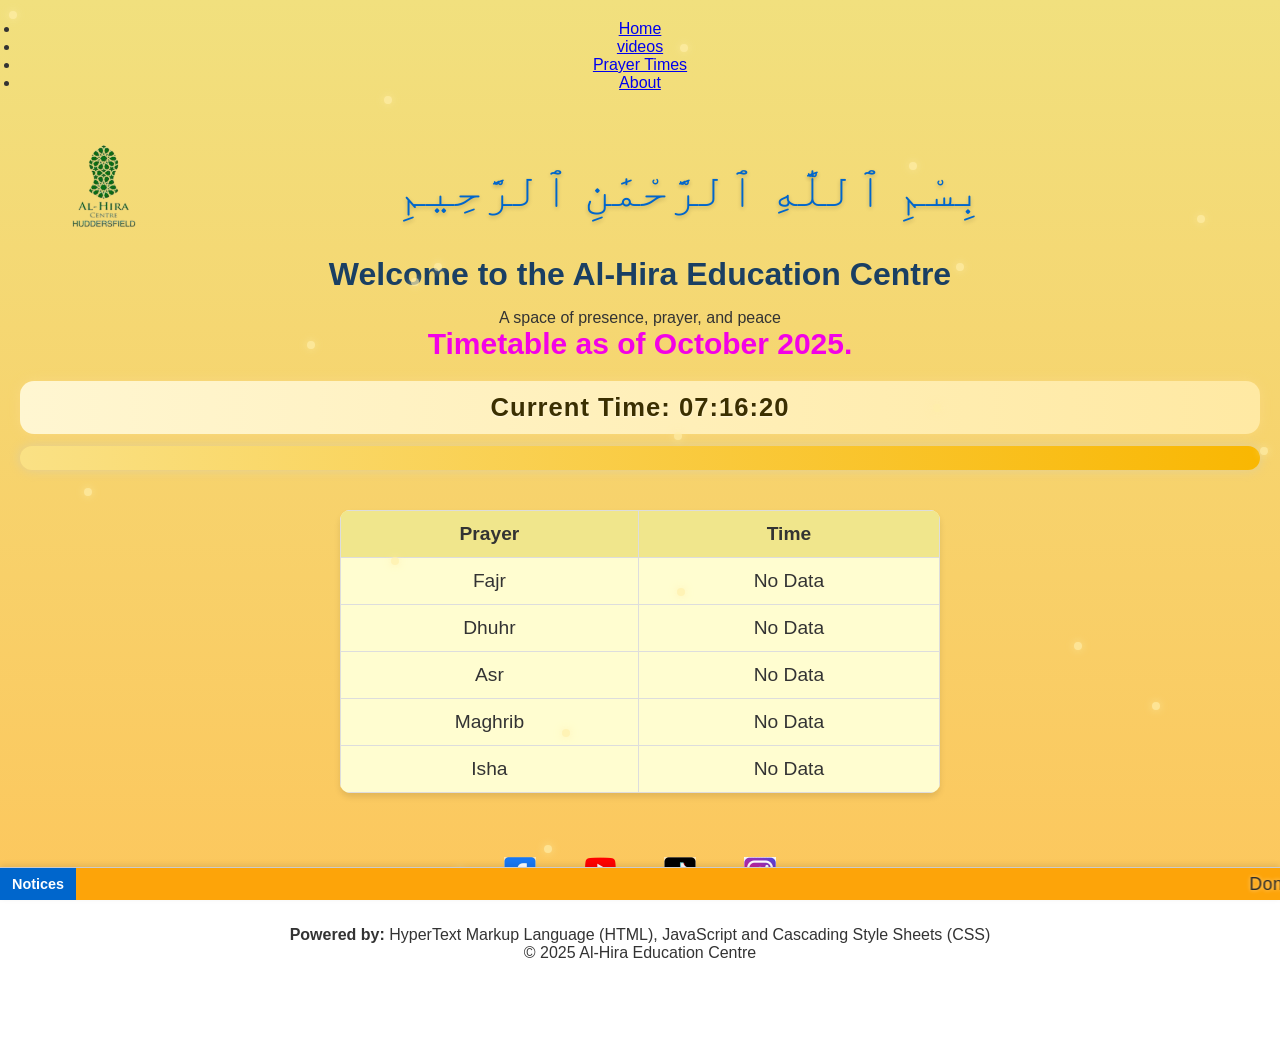
==== index.html @ b742f33f "Add files via upload" ====
<!DOCTYPE html>
<html lang="en">
<head>
  <meta charset="UTF-8" />
  <meta name="viewport" content="width=device-width, initial-scale=1.0" />
  <title>Welcome | Al-Hira Education Centre</title>
  <link rel="stylesheet" href="styles.css" />
</head>



<body>


<nav class="top-nav">
  <ul>
    <li><a href="index.html">Home</a></li>
    <li><a href="index2.html">videos</a></li>
    <li><a href="schedule.html">Prayer Times</a></li>
    <li><a href="about.html">About</a></li>
  </ul>
</nav>  <header>


<div class="header-row">
  <img src="al_hira_centre_logo.png" alt="Al-Hira Centre Huddersfield Logo" class="logo">
  <div class="bismillah">بِسْمِ ٱللَّٰهِ ٱلرَّحْمَٰنِ ٱلرَّحِيمِ</div>
</div>

    <h1>Welcome to the Al-Hira Education Centre</h1>
    <p>A space of presence, prayer, and peace</p>
  </header>





  <p class="special">Timetable as of October 2025.</p>
 <!-- HTML Element to Display Time -->
<div id="current-time"></div>
<div id="next-prayer"></div>






<div style="margin-top: 40px;"></div>


  <table>
    <tr>
      <th>Prayer</th>
      <th>Time</th>
    </tr>
    <tr>
      <td>Fajr</td>
      <td>No Data</td>
    </tr>
    <tr>
      <td>Dhuhr</td>
      <td>No Data</td>
    </tr>
    <tr>
      <td>Asr</td>
      <td>No Data</td>
    </tr>
    <tr>
      <td>Maghrib</td>
      <td>No Data</td>
    </tr>
    <tr>
      <td>Isha</td>
      <td>No Data</td>
    </tr>
  </table>



<div class="social-links">
  <a href="https://www.facebook.com/SuffahFoundation/" target="_blank" aria-label="Facebook">
    <img src="facebook.png" alt="Facebook">
  </a>
  </a>
  <a href="https://www.youtube.com/@SuffahFoundation" target="_blank" aria-label="YouTube">
    <img src="youtube.png" alt="YouTube">
  </a>
  <a href="https://www.tiktok.com/@suffahfoundation" target="_blank" aria-label="TikTok">
    <img src="tiktok.png" alt="tiktok">
  </a>
  </a>
  <a href="https://www.instagram.com/suffah_foundation/" target="_blank" aria-label="instagram">
    <img src="insta.png" alt="instagram">
  </a>
</div>

  

<p><strong>Powered by:</strong> HyperText Markup Language (HTML), JavaScript and Cascading Style Sheets (CSS) </p>




<div id="lanternTrail"></div>


<button id="backToTop" title="Back to Top">↑</button>


  <footer>
    <p>&copy; 2025 Al-Hira Education Centre </p>
  </footer>



<div class="tv-bar">
  <div class="badge">Notices</div>
  <marquee direction="left" scrollamount="3" behavior="scroll">
     Donate Now:   Al Hira Educational Centre &nbsp;&nbsp;&nbsp;&nbsp;&nbsp;&nbsp;&nbsp;&nbsp;  Sort Code: 30-64-10&nbsp;&nbsp;&nbsp;&nbsp;&nbsp;&nbsp;&nbsp;&nbsp;Account: 34642160 &nbsp;&nbsp;&nbsp;&nbsp; (May Allah Reward You For Donation Ameen) &nbsp;&nbsp;&nbsp;&nbsp;  🌙 Announcements:   🕊️ “Prayer times updated for October 2025.”  &nbsp;&nbsp;Jumma Time 14:00&nbsp;&nbsp;(Back To Basics Weekly Islamic Study Class) Every Thursday at 19:00. 🕋   
  </marquee>
</div>






  <script src="script.js"></script>

</body>
</html>
---- styles.css ----
/* Base & Body */
* {
  box-sizing: border-box;
  margin: 0;
  padding: 0;
}

.header-row {
  display: flex;
  align-items: center;
  justify-content: space-between;
  padding: 1em 2em;
}

.logo {
  max-width: 100px;
  height: auto;
  flex-shrink: 0;
}

.bismillah {
  flex-grow: 1;
  text-align: center;
  font-size: 2.5rem;
  color: #006600;
  margin: 0;
  font-family: 'Scheherazade New', serif; /* optional Arabic font */
}
@font-face {
  font-family: 'AraQuran';
  src: url('../fonts/AraQuranIslamic4D-K7n4W.ttf') format('truetype');
}

.bismillah {
  font-family: 'AraQuran', serif;
  font-size: 3rem;
  text-align: center;
  margin-top: 30px;
  color: #450bb0;
  animation: fadeIn 2s ease-out;
}


.bismillah {
  text-shadow: 0 2px 4px rgba(0,0,0,0.2);
}

.bismillah {
  font-family: 'AraQuran', serif;
  font-size: 3rem;
  text-align: center;
  margin-top: 30px;
  color: #0066cc;
  opacity: 0;
  animation: fadeIn 2.5s ease-out forwards;
}

@keyframes fadeIn {
  from { opacity: 0; transform: translateY(-20px); }
  to   { opacity: 1; transform: translateY(0); }
}




body {
  font-family: Arial, sans-serif;
  text-align: center;
  background-color: #f4e4c4;
  color: #333;
  padding: 20px;
}

/* Headings & Text */
h1 {
  color: #1a3f63;
  margin-bottom: 0.5em;
}
.special {
  font-size: 30px;
  color: rgb(243, 1, 231);
  font-weight: bold;
}


.cool {
  font-size: 20px;
  color: rgb(0, 15, 230);
  font-weight: bold;
  margin-top: 20px;   /* adds space above */
}


.livestream-wrapper {
  max-width: 900px;
  margin: 40px auto;
  padding: 20px;
  background-color: #fffdd0;
  border-radius: 12px;
  box-shadow: 0 0 20px rgba(0,0,0,0.2);
  text-align: center;
}

.livestream-wrapper h2 {
  font-size: 2rem;
  color: #006600;
  margin-bottom: 10px;
  font-family: 'Segoe UI', sans-serif;
}

#liveStatus {
  font-size: 1.2rem;
  color: #444;
  margin-bottom: 20px;
  font-style: italic;
}



/* Hidden by default *//* Modal container */
#timetableModal {
  display: none;
  position: fixed;
  top: 0;
  left: 0;
  width: 100vw;
  height: 100vh;
  background-color: rgba(0,0,0,0.9); /* dark overlay */
  z-index: 9999;
  justify-content: center;
  align-items: center;
  padding: 0;
}

/* Show modal */
#timetableModal.show {
  display: flex;
}


#timetablePopup {
  max-width: 90vw;   /* instead of 100vw */
  max-height: 80vh;  /* instead of 100vh */
  width: auto;
  height: auto;
  object-fit: contain;
  display: block;
  margin: auto;
  border-radius: 8px; /* optional: gives it softer edges */
}


#timetableModal {
  display: none;
  position: fixed;
  top: 0;
  left: 0;
  width: 100vw;
  height: 100vh;
  background-color: rgba(0,0,0,0.9);
  z-index: 9999;
  justify-content: center;
  align-items: center;
  overflow: hidden;
}


#timetableModal.show {
  animation: fadeIn 0.4s ease;
}

@keyframes fadeIn {
  from { opacity: 0; }
  to { opacity: 1; }
}



#closeModal {
  position: absolute;
  top: 20px;
  right: 30px;
  font-size: 36px;
  color: white;
  cursor: pointer;
  font-weight: bold;
  z-index: 10000;
  transition: color 0.3s ease;
}

#closeModal:hover {
  color: #ffaaaa;
}



#current-time {
  font-family: 'Segoe UI', sans-serif;
  font-size: 1.6em;
  padding: 12px 24px;
  margin-top: 20px;
  border-radius: 14px;
  background: linear-gradient(to right, #fff6d1, #ffe9a3);
  color: #3b2f00;
  text-align: center;
  box-shadow: 0 0 12px rgba(255, 223, 150, 0.4);
  font-weight: 600;
  letter-spacing: 1px;
  text-shadow: 0 1px 2px rgba(255, 255, 255, 0.6);
  animation: glowTime 3s ease-in-out infinite;
}

#next-prayer {
  font-family: 'Segoe UI', sans-serif;
  font-size: 1.4em;
  padding: 12px 24px;
  border-radius: 14px;
  background: linear-gradient(to right, #fae185, #f9b702);
  color: #2c3e50;
  text-align: center;
  margin-top: 12px;
  box-shadow: 0 0 12px rgba(180, 200, 255, 0.3);
  transition: all 0.3s ease;
  font-weight: 600;
}

.prayer-alert {
  background: #ddc54d;
  color: #b58900;
  font-weight: bold;
  box-shadow: 0 0 14px rgba(255, 215, 0, 0.4);
}

@keyframes glowTime {
  0% { box-shadow: 0 0 12px rgba(255, 223, 150, 0.4); }
  50% { box-shadow: 0 0 20px rgba(255, 223, 150, 0.6); }
  100% { box-shadow: 0 0 12px rgba(255, 223, 150, 0.4); }
}


body {
  background: linear-gradient(to bottom, #f1e07e, #fcc75d);
  background-attachment: fixed;
}


.table {
  box-shadow: 0 0 1000px rgba(255, 223, 186, 0.5);
}


/* Table */
table {
  width: 100%;
  max-width: 600px;
  margin: 0 auto 2em;
  border-collapse: collapse;
  background-color: #fffdd0;
  border-radius: 10px;
  overflow: hidden;
  box-shadow: 0 4px 6px rgba(0, 0, 0, 0.1);
}
th, td {
  padding: 12px;
  border: 1px solid #ddd;
  text-align: center;
  font-size: 1.2rem;
}
th {
  background-color: #f0e68c;
  font-weight: bold;
}

/* Image */
img {
  margin-top: 2em;
  max-width: 150px;
}





.social-links {
  display: flex;
  justify-content: center;
  gap: 3em;
  margin-top: 2em;
  margin-bottom: 2em; /* ← this creates the space */
}


.tv-bar {
  position: fixed;
  bottom: 0;
  left: 0;
  width: 100%;
  background-color: #fda409;
  border-top: 1px solid #ccc;
  box-shadow: 0 -2px 6px rgba(0,0,0,0.1);
  z-index: 9999;
  display: flex;
  align-items: center;
  font-family: 'Quicksand', sans-serif;
}

.badge {
  background-color: #0066cc;
  color: rgb(255, 255, 255);
  padding: 8px 12px;
  font-weight: bold;
  font-size: 0.9rem;
}

.tv-bar marquee {
  font-family: 'Quicksand', sans-serif; /* or 'Merriweather', serif */
  font-size: 1.1rem;
  color: #2c2c2c; /* deep readable tone */
  padding-left: 10px;
  white-space: nowrap;
  font-weight: 500;
  letter-spacing: 0.5px;
}

.tv-bar marquee {
  text-shadow: 0 0 4px rgba(255, 255, 255, 0.6);
}



#backToTop {
  position: fixed;
  bottom: 60px;
  right: 20px;
  z-index: 100;
  background-color: #006600;
  color: white;
  border: none;
  border-radius: 50%;
  padding: 12px 16px;
  font-size: 18px;
  cursor: pointer;
  box-shadow: 0 4px 6px rgba(0,0,0,0.2);
  transition: opacity 0.3s ease;
  opacity: 0;
  pointer-events: none;
}

#backToTop.show {
  opacity: 1;
  pointer-events: auto;
}

#backToTop {
  position: fixed;
  bottom: px; /* lift it above the scroll text */
  right: 20px;
  z-index: 9999; /* make sure it’s above everything */
  background-color: #006600;
  color: white;
  border: none;
  border-radius: 50%;
  padding: 12px 16px;
  font-size: 18px;
  cursor: pointer;
  box-shadow: 0 4px 6px rgba(0,0,0,0.2);
  transition: opacity 0.3s ease;
  opacity: 0;
  pointer-events: none;
}

#backToTop.show {
  opacity: 1;
  pointer-events: auto;
}








#lanternTrail {
  position: fixed;
  top: 0;
  left: 0;
  width: 100%;
  height: 100%;
  pointer-events: none;
  z-index: 1; /* behind content */
}

.lantern {
  position: absolute;
  width: 8px;
  height: 8px;
  background-color: #ffeeaa;
  border-radius: 50%;
  box-shadow: 0 0 8px #ffeeaa;
  animation: floatLantern 20s linear infinite;
  opacity: 0.7;
}

@keyframes floatLantern {
  0% {
    transform: translateY(0) translateX(0);
    opacity: 0.7;
  }
  50% {
    opacity: 1;
  }
  100% {
    transform: translateY(-100vh) translateX(50px);
    opacity: 0;
  }
}









body {
  padding-bottom: 100px; /* Adjust the value as needed */
}
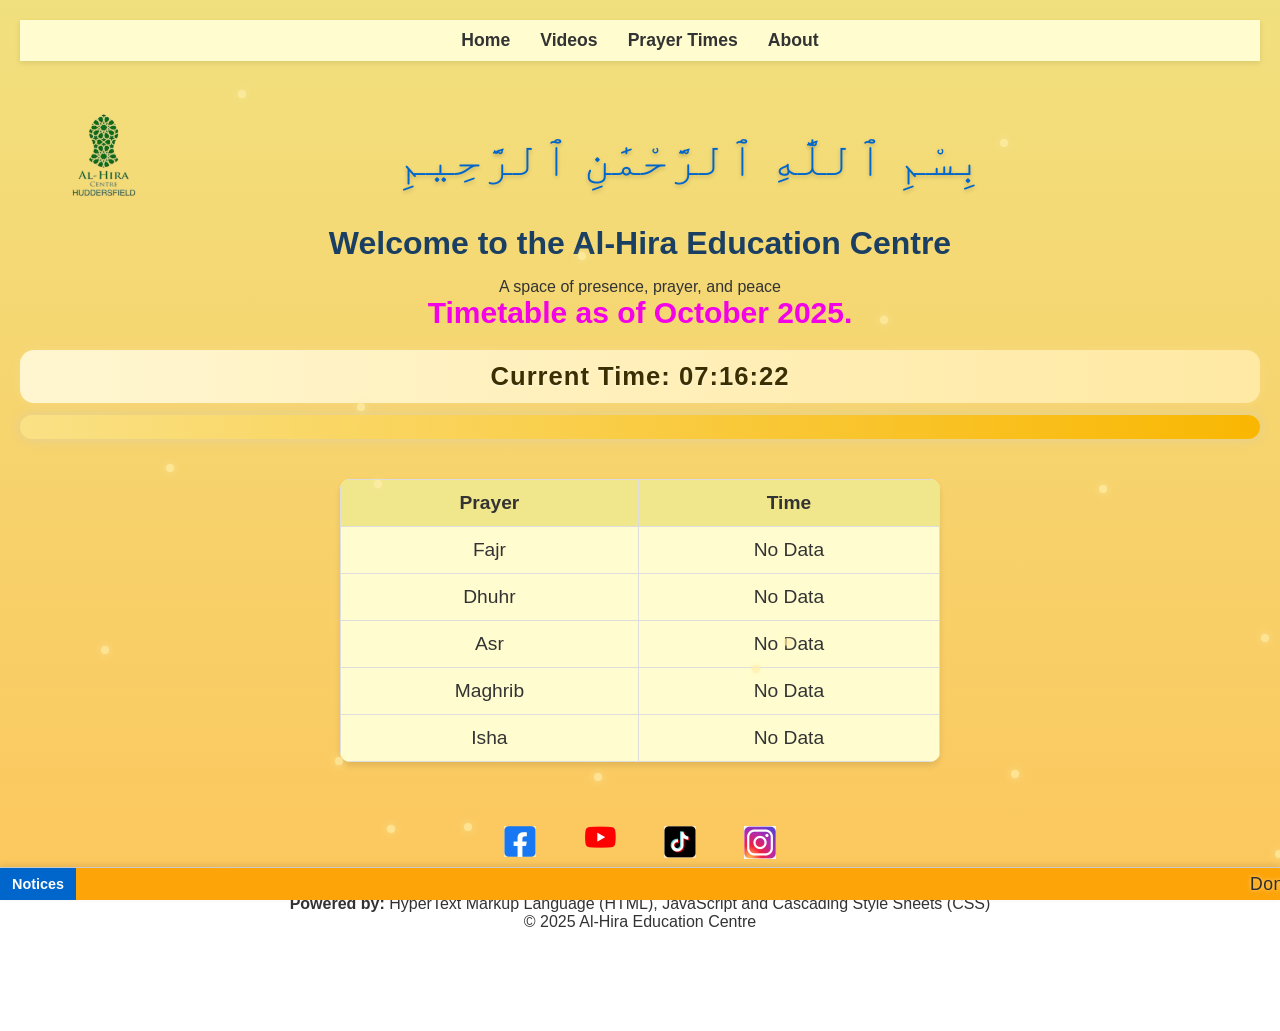
==== commit f801cacf: "Add files via upload" ====
--- a/index.html
+++ b/index.html
@@ -15,8 +15,8 @@
 <nav class="top-nav">
   <ul>
     <li><a href="index.html">Home</a></li>
-    <li><a href="index2.html">videos</a></li>
-    <li><a href="schedule.html">Prayer Times</a></li>
+    <li><a href="videos.html">Videos</a></li>
+    <li><a href="prayer.html">Prayer Times</a></li>
     <li><a href="about.html">About</a></li>
   </ul>
 </nav>  <header>
--- a/styles.css
+++ b/styles.css
@@ -61,7 +61,35 @@
 }
 
 
-
+.top-nav {
+  background-color: #fffdd0;
+  padding: 10px 0;
+  position: sticky;
+  top: 0;
+  z-index: 100;
+  box-shadow: 0 2px 6px rgba(0,0,0,0.1);
+}
+
+.top-nav ul {
+  list-style: none;
+  display: flex;
+  justify-content: center;
+  gap: 30px;
+  margin: 0;
+  padding: 0;
+}
+
+.top-nav ul li a {
+  text-decoration: none;
+  font-weight: bold;
+  color: #333;
+  font-size: 1.1rem;
+  transition: color 0.3s ease;
+}
+
+.top-nav ul li a:hover {
+  color: #007b5e;
+}
 
 body {
   font-family: Arial, sans-serif;
@@ -89,6 +117,9 @@
   font-weight: bold;
   margin-top: 20px;   /* adds space above */
 }
+
+
+
 
 
 .livestream-wrapper {
@@ -418,10 +449,61 @@
 
 
 
-
-
-
-
+.video-wrapper {
+  position: relative;
+  padding-bottom: 56.25%; /* 16:9 aspect ratio */
+  height: 0;
+  overflow: hidden;
+  margin: 30px auto;
+  max-width: 800px;
+  border-radius: 12px;
+  box-shadow: 0 0 20px rgba(0,0,0,0.1);
+  background-color: #fffdd0;
+}
+
+.video-wrapper iframe {
+  position: absolute;
+  top: 0;
+  left: 0;
+  width: 100%;
+  height: 100%;
+  border: none;
+  border-radius: 12px;
+}
+
+
+.about-section {
+  max-width: 800px;
+  margin: 40px auto;
+  padding: 30px;
+  background-color: #fffdd0;
+  border-radius: 12px;
+  box-shadow: 0 0 20px rgba(0,0,0,0.08);
+  font-family: 'Segoe UI', sans-serif;
+  line-height: 1.8;
+  color: #333;
+}
+
+.about-section h2 {
+  text-align: center;
+  font-size: 2rem;
+  margin-bottom: 20px;
+  color: #007b5e;
+}
+
+.about-section p {
+  margin-bottom: 20px;
+  font-size: 1.1rem;
+}
+
+.about-section strong {
+  color: #444;
+}
+
+.about-section em {
+  font-style: italic;
+  color: #555;
+}
 
 
 body {
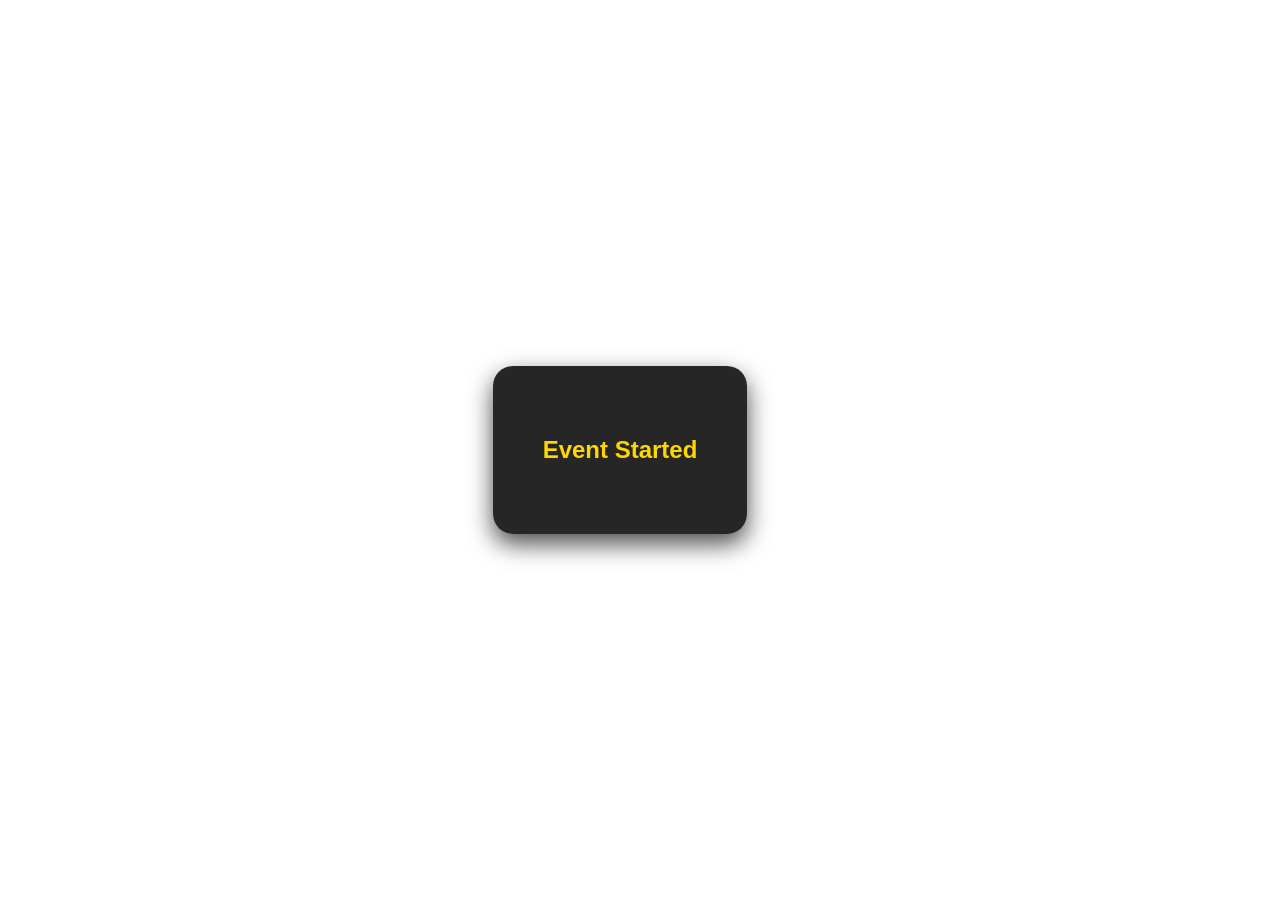
==== commit 6bf1dbbf: "Add files via upload" ====
--- a/index.html
+++ b/index.html
@@ -1,131 +1,129 @@
 <!DOCTYPE html>
 <html lang="en">
 <head>
-  <meta charset="UTF-8" />
-  <meta name="viewport" content="width=device-width, initial-scale=1.0" />
-  <title>Welcome | Al-Hira Education Centre</title>
-  <link rel="stylesheet" href="styles.css" />
+  <meta charset="UTF-8">
+  <title>Countdown</title>
+  <style>
+    body {
+      margin: 0;
+      padding: 0;
+      height: 100vh;
+      display: flex;
+      justify-content: center; /* center horizontally */
+      align-items: center;     /* center vertically */
+      background: url('hello.png') no-repeat center center fixed;
+      background-size: cover;
+      font-family: 'Poppins', sans-serif;
+    }
+
+   .countdown {
+  background: rgba(0, 0, 0, 0.85);
+  padding: 50px;
+  border-radius: 20px;
+  color: #FFD700; /* gold */
+  box-shadow: 0 10px 25px rgba(0,0,0,0.7);
+  transform: translateX(-20px); /* just a subtle nudge left */
+}
+
+    .time {
+      display: flex;
+      gap: 30px; /* more spacing between units */
+    }
+
+    .flip-unit {
+      position: relative;
+      width: 130px;   /* bigger width */
+      height: 160px;  /* bigger height */
+      perspective: 1000px;
+    }
+
+    .flip-card {
+      position: absolute;
+      width: 100%;
+      height: 100%;
+      background: #000;
+      color: #FFD700;
+      font-size: 3.5rem; /* larger font */
+      font-weight: bold;
+      display: flex;
+      justify-content: center;
+      align-items: center;
+      border-radius: 10px;
+      box-shadow: inset 0 -5px 0 #FFD700;
+      transform-style: preserve-3d;
+      transition: transform 0.4s ease;
+    }
+
+    .label {
+      text-align: center;
+      margin-top: 170px; /* adjusted for taller cards */
+      font-size: 1.1rem;
+      text-transform: uppercase;
+      letter-spacing: 1px;
+    }
+  </style>
 </head>
+<body>
+  <div class="countdown">
+    <div class="time">
+      <div class="flip-unit">
+        <div id="days" class="flip-card">00</div>
+        <div class="label">Days</div>
+      </div>
+      <div class="flip-unit">
+        <div id="hours" class="flip-card">00</div>
+        <div class="label">Hours</div>
+      </div>
+      <div class="flip-unit">
+        <div id="minutes" class="flip-card">00</div>
+        <div class="label">Minutes</div>
+      </div>
+    </div>
+  </div>
 
+  <script>
+    const targetDate = new Date("2026-02-01T00:00:00").getTime();
 
+    let lastDays, lastHours, lastMinutes;
 
-<body>
+    function flip(id, newVal) {
+      const card = document.getElementById(id);
+      card.style.transform = "rotateX(-90deg)";
+      setTimeout(() => {
+        card.innerText = newVal;
+        card.style.transform = "rotateX(0deg)";
+      }, 200);
+    }
 
+    function updateCountdown() {
+      const now = new Date().getTime();
+      const distance = targetDate - now;
 
-<nav class="top-nav">
-  <ul>
-    <li><a href="index.html">Home</a></li>
-    <li><a href="videos.html">Videos</a></li>
-    <li><a href="prayer.html">Prayer Times</a></li>
-    <li><a href="about.html">About</a></li>
-  </ul>
-</nav>  <header>
+      if (distance < 0) {
+        document.querySelector(".time").innerHTML = "<h2>Event Started</h2>";
+        return;
+      }
 
+      const days = Math.floor(distance / (1000 * 60 * 60 * 24));
+      const hours = Math.floor((distance % (1000 * 60 * 60 * 24)) / (1000 * 60 * 60));
+      const minutes = Math.floor((distance % (1000 * 60 * 60)) / (1000 * 60));
 
-<div class="header-row">
-  <img src="al_hira_centre_logo.png" alt="Al-Hira Centre Huddersfield Logo" class="logo">
-  <div class="bismillah">بِسْمِ ٱللَّٰهِ ٱلرَّحْمَٰنِ ٱلرَّحِيمِ</div>
-</div>
+      if (days !== lastDays) {
+        flip("days", days);
+        lastDays = days;
+      }
+      if (hours !== lastHours) {
+        flip("hours", hours);
+        lastHours = hours;
+      }
+      if (minutes !== lastMinutes) {
+        flip("minutes", minutes);
+        lastMinutes = minutes;
+      }
+    }
 
-    <h1>Welcome to the Al-Hira Education Centre</h1>
-    <p>A space of presence, prayer, and peace</p>
-  </header>
-
-
-
-
-
-  <p class="special">Timetable as of October 2025.</p>
- <!-- HTML Element to Display Time -->
-<div id="current-time"></div>
-<div id="next-prayer"></div>
-
-
-
-
-
-
-<div style="margin-top: 40px;"></div>
-
-
-  <table>
-    <tr>
-      <th>Prayer</th>
-      <th>Time</th>
-    </tr>
-    <tr>
-      <td>Fajr</td>
-      <td>No Data</td>
-    </tr>
-    <tr>
-      <td>Dhuhr</td>
-      <td>No Data</td>
-    </tr>
-    <tr>
-      <td>Asr</td>
-      <td>No Data</td>
-    </tr>
-    <tr>
-      <td>Maghrib</td>
-      <td>No Data</td>
-    </tr>
-    <tr>
-      <td>Isha</td>
-      <td>No Data</td>
-    </tr>
-  </table>
-
-
-
-<div class="social-links">
-  <a href="https://www.facebook.com/SuffahFoundation/" target="_blank" aria-label="Facebook">
-    <img src="facebook.png" alt="Facebook">
-  </a>
-  </a>
-  <a href="https://www.youtube.com/@SuffahFoundation" target="_blank" aria-label="YouTube">
-    <img src="youtube.png" alt="YouTube">
-  </a>
-  <a href="https://www.tiktok.com/@suffahfoundation" target="_blank" aria-label="TikTok">
-    <img src="tiktok.png" alt="tiktok">
-  </a>
-  </a>
-  <a href="https://www.instagram.com/suffah_foundation/" target="_blank" aria-label="instagram">
-    <img src="insta.png" alt="instagram">
-  </a>
-</div>
-
-  
-
-<p><strong>Powered by:</strong> HyperText Markup Language (HTML), JavaScript and Cascading Style Sheets (CSS) </p>
-
-
-
-
-<div id="lanternTrail"></div>
-
-
-<button id="backToTop" title="Back to Top">↑</button>
-
-
-  <footer>
-    <p>&copy; 2025 Al-Hira Education Centre </p>
-  </footer>
-
-
-
-<div class="tv-bar">
-  <div class="badge">Notices</div>
-  <marquee direction="left" scrollamount="3" behavior="scroll">
-     Donate Now:   Al Hira Educational Centre &nbsp;&nbsp;&nbsp;&nbsp;&nbsp;&nbsp;&nbsp;&nbsp;  Sort Code: 30-64-10&nbsp;&nbsp;&nbsp;&nbsp;&nbsp;&nbsp;&nbsp;&nbsp;Account: 34642160 &nbsp;&nbsp;&nbsp;&nbsp; (May Allah Reward You For Donation Ameen) &nbsp;&nbsp;&nbsp;&nbsp;  🌙 Announcements:   🕊️ “Prayer times updated for October 2025.”  &nbsp;&nbsp;Jumma Time 14:00&nbsp;&nbsp;(Back To Basics Weekly Islamic Study Class) Every Thursday at 19:00. 🕋   
-  </marquee>
-</div>
-
-
-
-
-
-
-  <script src="script.js"></script>
-
+    setInterval(updateCountdown, 1000);
+    updateCountdown();
+  </script>
 </body>
 </html>
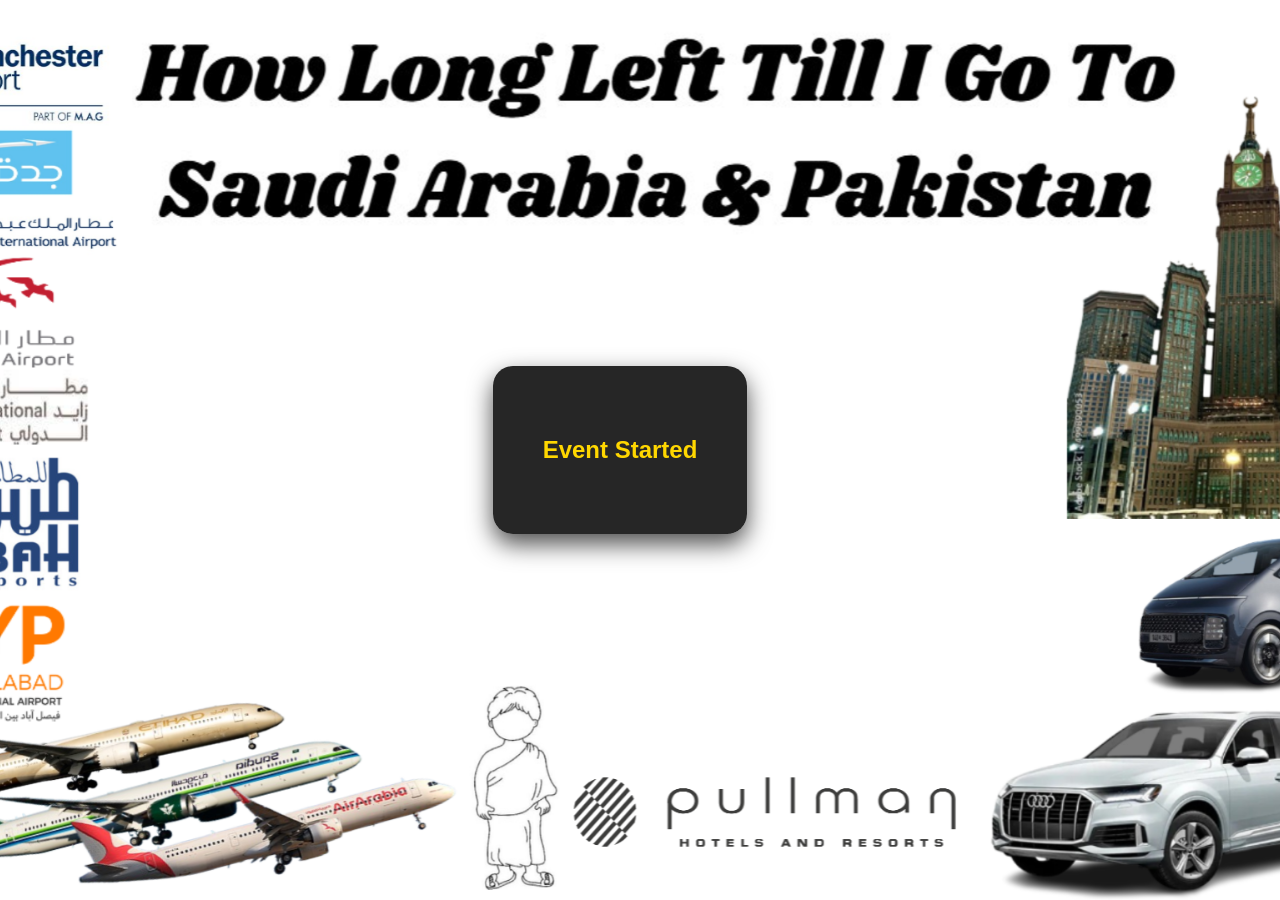
==== commit 7b657eb7: "Add files via upload" ====
--- a/index.html
+++ b/index.html
@@ -82,7 +82,7 @@
   </div>
 
   <script>
-    const targetDate = new Date("2026-02-01T00:00:00").getTime();
+const targetDate = new Date("2026-03-24T00:00:00").getTime();
 
     let lastDays, lastHours, lastMinutes;
 
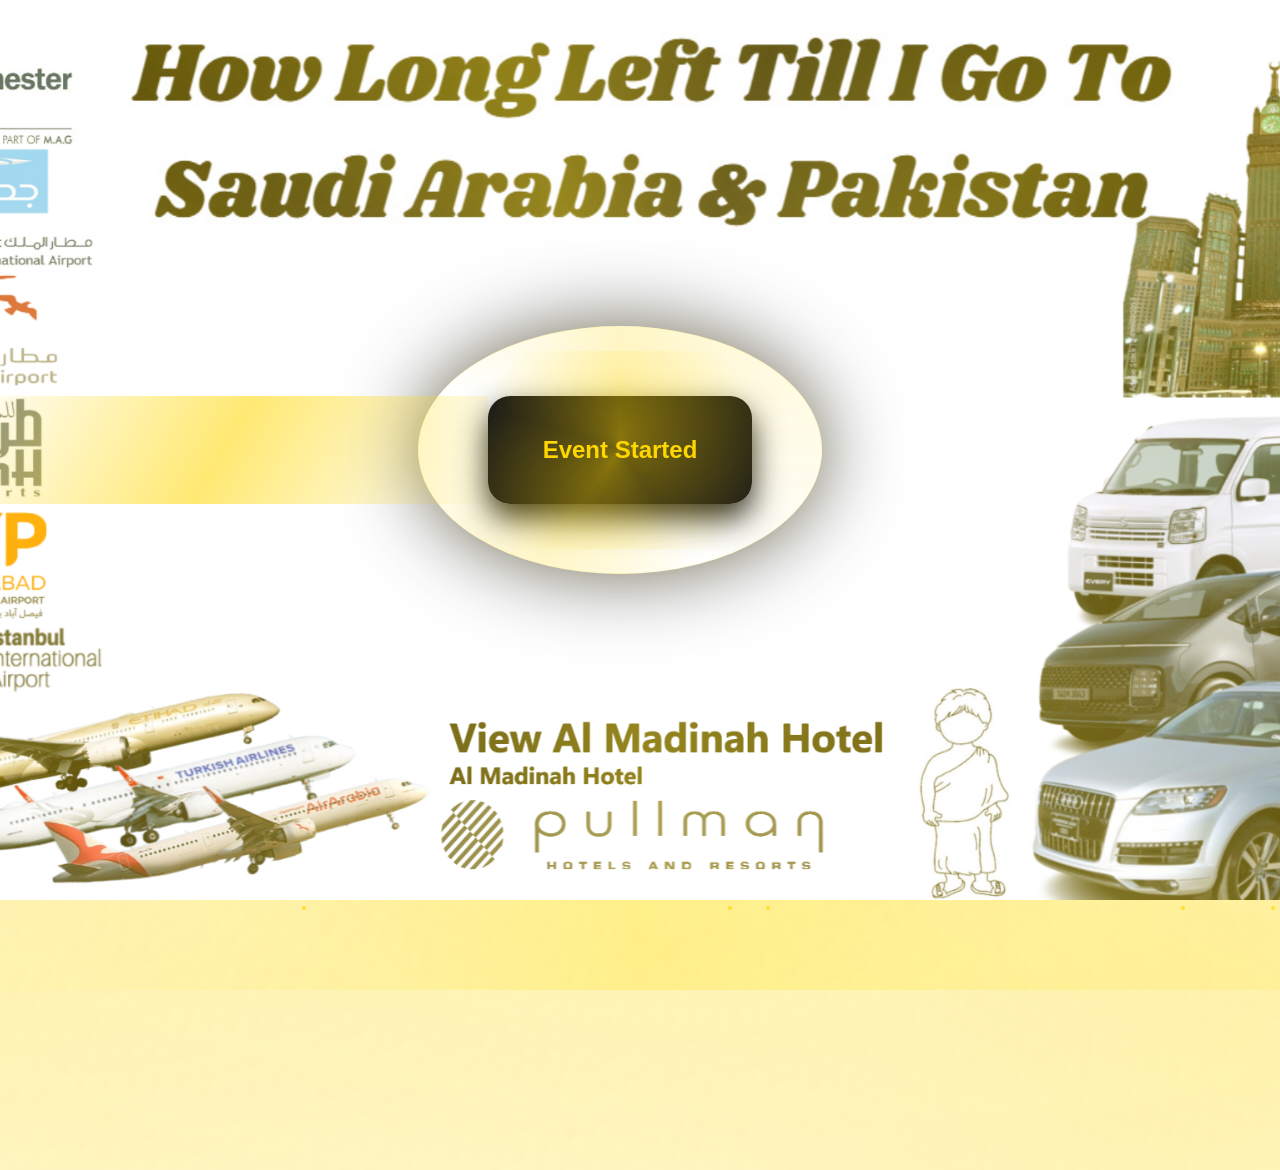
==== commit ef5ac114: "Add files via upload" ====
--- a/index.html
+++ b/index.html
@@ -2,39 +2,244 @@
 <html lang="en">
 <head>
   <meta charset="UTF-8">
-  <title>Countdown</title>
+  <title>Extreme Majestic Countdown</title>
   <style>
-    body {
+    * {
+      box-sizing: border-box;
       margin: 0;
       padding: 0;
+    }
+
+    body {
       height: 100vh;
+      width: 100vw;
+      overflow: hidden;
       display: flex;
-      justify-content: center; /* center horizontally */
-      align-items: center;     /* center vertically */
+      justify-content: center;
+      align-items: center;
       background: url('hello.png') no-repeat center center fixed;
       background-size: cover;
       font-family: 'Poppins', sans-serif;
-    }
-
-   .countdown {
-  background: rgba(0, 0, 0, 0.85);
-  padding: 50px;
-  border-radius: 20px;
-  color: #FFD700; /* gold */
-  box-shadow: 0 10px 25px rgba(0,0,0,0.7);
-  transform: translateX(-20px); /* just a subtle nudge left */
-}
+      position: relative;
+    }
+
+    /* Starfield layers */
+    .star-layer {
+      position: absolute;
+      inset: 0;
+      pointer-events: none;
+      background-repeat: repeat;
+      mix-blend-mode: screen;
+      opacity: 0.4;
+      z-index: 0;
+    }
+
+    .star-layer.layer1 {
+      background-image:
+        radial-gradient(2px 2px at 10% 20%, rgba(255,255,255,0.6), transparent 60%),
+        radial-gradient(2px 2px at 80% 70%, rgba(255,255,255,0.5), transparent 60%);
+      animation: starDrift1 60s linear infinite;
+    }
+
+    .star-layer.layer2 {
+      background-image:
+        radial-gradient(1.5px 1.5px at 30% 80%, rgba(255,215,0,0.7), transparent 60%),
+        radial-gradient(1.5px 1.5px at 60% 30%, rgba(255,255,255,0.5), transparent 60%);
+      animation: starDrift2 90s linear infinite;
+      opacity: 0.3;
+    }
+
+    @keyframes starDrift1 {
+      0% { transform: translate3d(0,0,0); }
+      100% { transform: translate3d(-60px,-30px,0); }
+    }
+
+    @keyframes starDrift2 {
+      0% { transform: translate3d(0,0,0); }
+      100% { transform: translate3d(40px,-50px,0); }
+    }
+
+    /* Aurora-style gold waves (strong) */
+    .aurora {
+      position: absolute;
+      inset: -30%;
+      background:
+        radial-gradient(circle at 20% 10%, rgba(255,215,0,0.35), transparent 70%),
+        radial-gradient(circle at 80% 90%, rgba(255,215,0,0.30), transparent 70%),
+        radial-gradient(circle at 50% 50%, rgba(255,255,255,0.25), transparent 70%),
+        radial-gradient(circle at 10% 80%, rgba(255,215,0,0.28), transparent 70%),
+        radial-gradient(circle at 90% 20%, rgba(255,215,0,0.22), transparent 70%);
+      mix-blend-mode: screen;
+      opacity: 0.9;
+      pointer-events: none;
+      animation: auroraMove 18s ease-in-out infinite alternate;
+      z-index: 1;
+    }
+
+    @keyframes auroraMove {
+      0% { transform: translate3d(-20px, -10px, 0) scale(1.1); }
+      50% { transform: translate3d(20px, 10px, 0) scale(1.2); }
+      100% { transform: translate3d(-10px, 5px, 0) scale(1.15); }
+    }
+
+    /* Volumetric light rays (strong) */
+    .light-rays {
+      position: absolute;
+      inset: -10%;
+      pointer-events: none;
+      background:
+        conic-gradient(from 180deg,
+          rgba(255,215,0,0.35),
+          transparent 15%,
+          rgba(255,215,0,0.25),
+          transparent 35%,
+          rgba(255,215,0,0.35),
+          transparent 55%,
+          rgba(255,215,0,0.25),
+          transparent 75%,
+          rgba(255,215,0,0.35));
+      mix-blend-mode: screen;
+      opacity: 0.75;
+      animation: raysRotate 40s linear infinite;
+      z-index: 1;
+    }
+
+    @keyframes raysRotate {
+      0% { transform: rotate(0deg); }
+      100% { transform: rotate(360deg); }
+    }
+
+    /* Floating gold particles */
+    .particle {
+      position: absolute;
+      width: 4px;
+      height: 4px;
+      background: #FFD700;
+      border-radius: 50%;
+      opacity: 0.7;
+      pointer-events: none;
+      animation: floatUp 10s linear infinite;
+      z-index: 2;
+    }
+
+    @keyframes floatUp {
+      0% { transform: translateY(0) scale(1); opacity: 0.8; }
+      100% { transform: translateY(-120vh) scale(0.2); opacity: 0; }
+    }
+
+    /* Floating geometric shapes from bottom */
+    .geo {
+      position: absolute;
+      bottom: -50px;
+      font-size: 1.8rem;
+      color: #FFD700;
+      opacity: 0.85;
+      pointer-events: none;
+      animation: geoFloat 12s linear infinite;
+      z-index: 2;
+      text-shadow: 0 0 10px rgba(0,0,0,0.8);
+    }
+
+    @keyframes geoFloat {
+      0% { transform: translateY(0) rotate(0deg); opacity: 0.9; }
+      100% { transform: translateY(-140vh) rotate(360deg); opacity: 0; }
+    }
+
+    /* Floating crescents */
+    .crescent {
+      position: absolute;
+      bottom: -60px;
+      font-size: 2.2rem;
+      color: #FFD700;
+      opacity: 0.9;
+      pointer-events: none;
+      animation: crescentFloat 14s linear infinite;
+      z-index: 2;
+      text-shadow: 0 0 12px rgba(0,0,0,0.9);
+    }
+
+    @keyframes crescentFloat {
+      0% { transform: translateY(0) rotate(0deg); opacity: 0.9; }
+      100% { transform: translateY(-150vh) rotate(-360deg); opacity: 0; }
+    }
+
+    /* Floating calligraphy */
+    .callig {
+      position: absolute;
+      bottom: -40px;
+      font-size: 2.6rem;
+      color: #FFD700;
+      opacity: 0.95;
+      pointer-events: none;
+      animation: calligFloat 16s ease-out forwards;
+      text-shadow: 0 0 14px rgba(0,0,0,0.9);
+      z-index: 2;
+    }
+
+    @keyframes calligFloat {
+      0% { transform: translateY(0); opacity: 0; }
+      10% { opacity: 1; }
+      80% { transform: translateY(-120vh); opacity: 1; }
+      100% { transform: translateY(-140vh); opacity: 0; }
+    }
+
+    /* Countdown container */
+    .countdown-wrapper {
+      position: relative;
+      z-index: 5;
+    }
+
+    .countdown {
+      position: relative;
+      background: rgba(0, 0, 0, 0.9);
+      padding: 40px 55px;
+      border-radius: 22px;
+      color: #FFD700;
+      box-shadow: 0 14px 32px rgba(0,0,0,0.9);
+      transform: translateX(-20px);
+      transition: box-shadow 1s ease, transform 1s ease;
+      overflow: visible;
+    }
+
+    /* Rotating mandala behind countdown */
+    .mandala {
+      position: absolute;
+      inset: -70px;
+      border-radius: 50%;
+      border: 1px solid rgba(255,215,0,0.18);
+      box-shadow:
+        0 0 40px rgba(255,215,0,0.15),
+        0 0 80px rgba(0,0,0,0.9);
+      pointer-events: none;
+      opacity: 0.7;
+      background:
+        radial-gradient(circle at 50% 50%, rgba(255,215,0,0.18), transparent 60%),
+        conic-gradient(from 0deg,
+          rgba(255,215,0,0.3),
+          transparent 40%,
+          rgba(255,215,0,0.3),
+          transparent 80%,
+          rgba(255,215,0,0.3));
+      mix-blend-mode: screen;
+      animation: mandalaRotate 90s linear infinite;
+      z-index: -1;
+    }
+
+    @keyframes mandalaRotate {
+      0% { transform: rotate(0deg) scale(1); }
+      100% { transform: rotate(360deg) scale(1); }
+    }
 
     .time {
       display: flex;
-      gap: 30px; /* more spacing between units */
+      gap: 26px;
     }
 
     .flip-unit {
       position: relative;
-      width: 130px;   /* bigger width */
-      height: 160px;  /* bigger height */
-      perspective: 1000px;
+      width: 125px;
+      height: 165px;
+      perspective: 1200px;
     }
 
     .flip-card {
@@ -43,47 +248,124 @@
       height: 100%;
       background: #000;
       color: #FFD700;
-      font-size: 3.5rem; /* larger font */
+      font-size: 3.3rem;
       font-weight: bold;
       display: flex;
       justify-content: center;
       align-items: center;
       border-radius: 10px;
-      box-shadow: inset 0 -5px 0 #FFD700;
+      box-shadow:
+        inset 0 -5px 0 #FFD700,
+        0 0 18px rgba(0,0,0,0.9);
       transform-style: preserve-3d;
       transition: transform 0.4s ease;
     }
 
     .label {
       text-align: center;
-      margin-top: 170px; /* adjusted for taller cards */
-      font-size: 1.1rem;
+      margin-top: 185px;
+      font-size: 1.05rem;
       text-transform: uppercase;
-      letter-spacing: 1px;
+      letter-spacing: 2px;
+    }
+
+    /* Shimmer sweep */
+    .shimmer {
+      position: absolute;
+      top: 0;
+      left: -200%;
+      width: 200%;
+      height: 100%;
+      background: linear-gradient(120deg, transparent, rgba(255,215,0,0.55), transparent);
+      animation: shimmerMove 2s ease;
+      pointer-events: none;
+    }
+
+    @keyframes shimmerMove {
+      0% { left: -200%; }
+      100% { left: 200%; }
+    }
+
+    /* Halo glow */
+    .halo {
+      position: absolute;
+      top: -45px;
+      left: -45px;
+      width: calc(100% + 90px);
+      height: calc(100% + 90px);
+      border-radius: 40px;
+      background: radial-gradient(circle, rgba(255,215,0,0.3), transparent 70%);
+      animation: haloFade 3s ease;
+      pointer-events: none;
+    }
+
+    @keyframes haloFade {
+      0% { opacity: 0; }
+      40% { opacity: 1; }
+      100% { opacity: 0; }
+    }
+
+    /* Divine flash */
+    .flash-overlay {
+      position: fixed;
+      inset: 0;
+      background: radial-gradient(circle, rgba(255,215,0,0.5), rgba(0,0,0,0.95));
+      pointer-events: none;
+      animation: flashFade 1.8s ease;
+      z-index: 20;
+    }
+
+    @keyframes flashFade {
+      0% { opacity: 0; }
+      20% { opacity: 1; }
+      100% { opacity: 0; }
+    }
+
+    /* Breathing aura around box */
+    .breathing {
+      animation: breathingAura 11s ease-in-out infinite;
+    }
+
+    @keyframes breathingAura {
+      0% { transform: translateX(-20px) scale(1); box-shadow: 0 14px 32px rgba(0,0,0,0.9); }
+      50% { transform: translateX(-20px) scale(1.04); box-shadow: 0 0 45px rgba(255,215,0,0.6); }
+      100% { transform: translateX(-20px) scale(1); box-shadow: 0 14px 32px rgba(0,0,0,0.9); }
     }
   </style>
 </head>
 <body>
-  <div class="countdown">
-    <div class="time">
-      <div class="flip-unit">
-        <div id="days" class="flip-card">00</div>
-        <div class="label">Days</div>
-      </div>
-      <div class="flip-unit">
-        <div id="hours" class="flip-card">00</div>
-        <div class="label">Hours</div>
-      </div>
-      <div class="flip-unit">
-        <div id="minutes" class="flip-card">00</div>
-        <div class="label">Minutes</div>
+  <!-- Background layers -->
+  <div class="star-layer layer1"></div>
+  <div class="star-layer layer2"></div>
+  <div class="aurora"></div>
+  <div class="light-rays"></div>
+
+  <!-- Particles container -->
+  <div id="particles"></div>
+
+  <div class="countdown-wrapper">
+    <div class="countdown breathing" id="countdownBox">
+      <div class="mandala"></div>
+      <div class="time">
+        <div class="flip-unit">
+          <div id="days" class="flip-card">00</div>
+          <div class="label">Days</div>
+        </div>
+        <div class="flip-unit">
+          <div id="hours" class="flip-card">00</div>
+          <div class="label">Hours</div>
+        </div>
+        <div class="flip-unit">
+          <div id="minutes" class="flip-card">00</div>
+          <div class="label">Minutes</div>
+        </div>
       </div>
     </div>
   </div>
 
   <script>
-const targetDate = new Date("2026-03-24T00:00:00").getTime();
-
+    /* COUNTDOWN LOGIC */
+    const targetDate = new Date("2026-03-24T00:00:00").getTime();
     let lastDays, lastHours, lastMinutes;
 
     function flip(id, newVal) {
@@ -108,22 +390,137 @@
       const hours = Math.floor((distance % (1000 * 60 * 60 * 24)) / (1000 * 60 * 60));
       const minutes = Math.floor((distance % (1000 * 60 * 60)) / (1000 * 60));
 
-      if (days !== lastDays) {
-        flip("days", days);
-        lastDays = days;
-      }
-      if (hours !== lastHours) {
-        flip("hours", hours);
-        lastHours = hours;
-      }
-      if (minutes !== lastMinutes) {
-        flip("minutes", minutes);
-        lastMinutes = minutes;
-      }
+      if (days !== lastDays) { flip("days", days); lastDays = days; }
+      if (hours !== lastHours) { flip("hours", hours); lastHours = hours; }
+      if (minutes !== lastMinutes) { flip("minutes", minutes); lastMinutes = minutes; }
     }
 
     setInterval(updateCountdown, 1000);
     updateCountdown();
+
+    /* FLOATING PARTICLES */
+    function createParticle() {
+      const p = document.createElement("div");
+      p.classList.add("particle");
+      p.style.left = Math.random() * 100 + "vw";
+      p.style.bottom = "-10px";
+      p.style.animationDuration = 7 + Math.random() * 5 + "s";
+      document.getElementById("particles").appendChild(p);
+      setTimeout(() => p.remove(), 15000);
+    }
+    setInterval(createParticle, 200);
+
+    /* FLOATING GEOMETRIC SHAPES */
+    const shapes = ["✦", "✸", "✺", "✶", "✷"];
+
+    function createGeo() {
+      const g = document.createElement("div");
+      g.classList.add("geo");
+      g.innerText = shapes[Math.floor(Math.random() * shapes.length)];
+      g.style.left = Math.random() * 100 + "vw";
+      g.style.animationDuration = 10 + Math.random() * 6 + "s";
+      document.body.appendChild(g);
+      setTimeout(() => g.remove(), 16000);
+    }
+    setInterval(createGeo, 1200);
+
+    /* FLOATING CRESCENTS */
+    function createCrescent() {
+      const c = document.createElement("div");
+      c.classList.add("crescent");
+      c.innerText = "☾";
+      c.style.left = Math.random() * 100 + "vw";
+      c.style.animationDuration = 12 + Math.random() * 6 + "s";
+      document.body.appendChild(c);
+      setTimeout(() => c.remove(), 17000);
+    }
+    setInterval(createCrescent, 3500);
+
+    /* FLOATING CALLIGRAPHY */
+    const words = [
+      "الله",
+      "محمد ﷺ",
+      "مكة المكرمة",
+      "المدينة المنورة",
+      "الرحمن",
+      "الرحيم",
+      "السلام",
+      "النور",
+      "الملك",
+      "القدوس",
+      "الغفور",
+      "الشكور",
+      "الهادي",
+      "الصبور"
+    ];
+
+    function createCallig() {
+      const el = document.createElement("div");
+      el.classList.add("callig");
+      el.innerText = words[Math.floor(Math.random() * words.length)];
+      el.style.left = (15 + Math.random() * 70) + "vw";
+      document.body.appendChild(el);
+      setTimeout(() => el.remove(), 18000);
+    }
+    setInterval(createCallig, 18000);
+
+    /* RANDOM LUXURY EVENTS */
+    function shimmerSweep() {
+      const box = document.getElementById("countdownBox");
+      const shimmer = document.createElement("div");
+      shimmer.classList.add("shimmer");
+      box.appendChild(shimmer);
+      setTimeout(() => shimmer.remove(), 2200);
+    }
+
+    function haloGlow() {
+      const box = document.getElementById("countdownBox");
+      const halo = document.createElement("div");
+      halo.classList.add("halo");
+      box.appendChild(halo);
+      setTimeout(() => halo.remove(), 3200);
+    }
+
+    function divineFlash() {
+      const flash = document.createElement("div");
+      flash.classList.add("flash-overlay");
+      document.body.appendChild(flash);
+      setTimeout(() => flash.remove(), 1800);
+    }
+
+    function burstParticles(count = 25) {
+      for (let i = 0; i < count; i++) createParticle();
+    }
+
+    function randomLuxuryEvent() {
+      const eventType = Math.floor(Math.random() * 7);
+
+      if (eventType === 0) shimmerSweep();
+      if (eventType === 1) haloGlow();
+      if (eventType === 2) divineFlash();
+      if (eventType === 3) burstParticles(50);
+      if (eventType === 4) { shimmerSweep(); haloGlow(); }
+      if (eventType === 5) { haloGlow(); divineFlash(); }
+      if (eventType === 6) { shimmerSweep(); burstParticles(40); }
+    }
+
+    setInterval(randomLuxuryEvent, 12000);
+    randomLuxuryEvent();
+
+    /* Extra periodic big burst */
+    setInterval(() => {
+      burstParticles(80);
+      shimmerSweep();
+    }, 30000);
+
+    /* Subtle parallax on background */
+    let t = 0;
+    setInterval(() => {
+      t += 0.01;
+      const x = Math.sin(t) * 3;
+      const y = Math.cos(t) * 2;
+      document.body.style.backgroundPosition = `${50 + x}% ${50 + y}%`;
+    }, 100);
   </script>
 </body>
 </html>
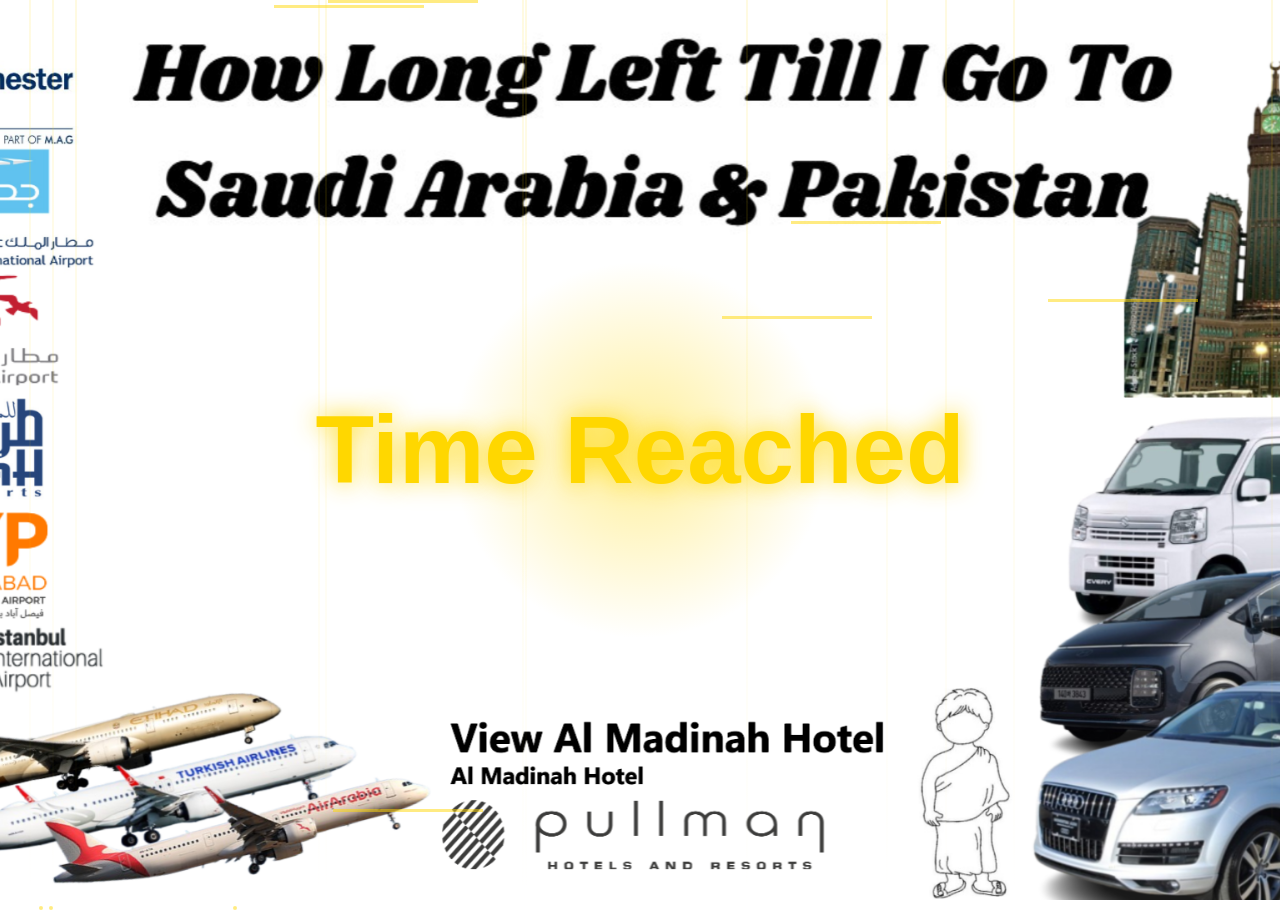
==== commit bafeb85b: "Add files via upload" ====
--- a/index.html
+++ b/index.html
@@ -1,526 +1,198 @@
 <!DOCTYPE html>
 <html lang="en">
 <head>
-  <meta charset="UTF-8">
-  <title>Extreme Majestic Countdown</title>
-  <style>
-    * {
-      box-sizing: border-box;
-      margin: 0;
-      padding: 0;
+<meta charset="UTF-8">
+<title>Heavenly Lightning Countdown</title>
+<style>
+    body {
+        margin: 0;
+        height: 100vh;
+        background: url("hello.png") center/cover no-repeat fixed;
+        overflow: hidden;
+        display: flex;
+        justify-content: center;
+        align-items: center;
+        font-family: sans-serif;
+        position: relative;
     }
 
-    body {
-      height: 100vh;
-      width: 100vw;
-      overflow: hidden;
-      display: flex;
-      justify-content: center;
-      align-items: center;
-      background: url('hello.png') no-repeat center center fixed;
-      background-size: cover;
-      font-family: 'Poppins', sans-serif;
-      position: relative;
+    /* Soft descending beams */
+    .beam {
+        position: absolute;
+        top: -100vh;
+        width: 2px;
+        height: 200vh;
+        background: linear-gradient(to bottom, rgba(255,215,0,0.4), rgba(255,215,0,0));
+        opacity: 0.6;
+        animation: beamFall 4s linear infinite;
     }
 
-    /* Starfield layers */
-    .star-layer {
-      position: absolute;
-      inset: 0;
-      pointer-events: none;
-      background-repeat: repeat;
-      mix-blend-mode: screen;
-      opacity: 0.4;
-      z-index: 0;
+    @keyframes beamFall {
+        0% { transform: translateY(-100vh); }
+        100% { transform: translateY(100vh); }
     }
 
-    .star-layer.layer1 {
-      background-image:
-        radial-gradient(2px 2px at 10% 20%, rgba(255,255,255,0.6), transparent 60%),
-        radial-gradient(2px 2px at 80% 70%, rgba(255,255,255,0.5), transparent 60%);
-      animation: starDrift1 60s linear infinite;
+    /* Lightning arcs */
+    .arc {
+        position: absolute;
+        width: 150px;
+        height: 3px;
+        background: rgba(255,215,0,0.7);
+        opacity: 0.7;
+        transform-origin: left center;
+        animation: arcFlash 1.8s ease-out infinite;
     }
 
-    .star-layer.layer2 {
-      background-image:
-        radial-gradient(1.5px 1.5px at 30% 80%, rgba(255,215,0,0.7), transparent 60%),
-        radial-gradient(1.5px 1.5px at 60% 30%, rgba(255,255,255,0.5), transparent 60%);
-      animation: starDrift2 90s linear infinite;
-      opacity: 0.3;
+    @keyframes arcFlash {
+        0% { opacity: 0; transform: scaleX(0.2) rotate(0deg); }
+        10% { opacity: 1; transform: scaleX(1) rotate(10deg); }
+        40% { opacity: 0.4; }
+        100% { opacity: 0; transform: scaleX(0.2) rotate(-10deg); }
     }
 
-    @keyframes starDrift1 {
-      0% { transform: translate3d(0,0,0); }
-      100% { transform: translate3d(-60px,-30px,0); }
+    /* Halo pulse */
+    .halo {
+        position: absolute;
+        width: 380px;
+        height: 380px;
+        border-radius: 50%;
+        background: radial-gradient(circle, rgba(255,215,0,0.4), transparent 70%);
+        animation: haloPulse 5s ease-in-out infinite;
+        pointer-events: none;
     }
 
-    @keyframes starDrift2 {
-      0% { transform: translate3d(0,0,0); }
-      100% { transform: translate3d(40px,-50px,0); }
+    @keyframes haloPulse {
+        0% { transform: scale(0.8); opacity: 0.4; }
+        50% { transform: scale(1.3); opacity: 0.7; }
+        100% { transform: scale(0.8); opacity: 0.4; }
     }
 
-    /* Aurora-style gold waves (strong) */
-    .aurora {
-      position: absolute;
-      inset: -30%;
-      background:
-        radial-gradient(circle at 20% 10%, rgba(255,215,0,0.35), transparent 70%),
-        radial-gradient(circle at 80% 90%, rgba(255,215,0,0.30), transparent 70%),
-        radial-gradient(circle at 50% 50%, rgba(255,255,255,0.25), transparent 70%),
-        radial-gradient(circle at 10% 80%, rgba(255,215,0,0.28), transparent 70%),
-        radial-gradient(circle at 90% 20%, rgba(255,215,0,0.22), transparent 70%);
-      mix-blend-mode: screen;
-      opacity: 0.9;
-      pointer-events: none;
-      animation: auroraMove 18s ease-in-out infinite alternate;
-      z-index: 1;
+    /* Sacred symbol flickers */
+    .symbol {
+        position: absolute;
+        font-size: 3rem;
+        color: rgba(255,215,0,0.85);
+        opacity: 0;
+        animation: symbolFlash 6s ease-in-out infinite;
+        pointer-events: none;
     }
 
-    @keyframes auroraMove {
-      0% { transform: translate3d(-20px, -10px, 0) scale(1.1); }
-      50% { transform: translate3d(20px, 10px, 0) scale(1.2); }
-      100% { transform: translate3d(-10px, 5px, 0) scale(1.15); }
+    @keyframes symbolFlash {
+        0% { opacity: 0; transform: scale(0.8); }
+        10% { opacity: 1; transform: scale(1); }
+        30% { opacity: 0; }
+        100% { opacity: 0; }
     }
 
-    /* Volumetric light rays (strong) */
-    .light-rays {
-      position: absolute;
-      inset: -10%;
-      pointer-events: none;
-      background:
-        conic-gradient(from 180deg,
-          rgba(255,215,0,0.35),
-          transparent 15%,
-          rgba(255,215,0,0.25),
-          transparent 35%,
-          rgba(255,215,0,0.35),
-          transparent 55%,
-          rgba(255,215,0,0.25),
-          transparent 75%,
-          rgba(255,215,0,0.35));
-      mix-blend-mode: screen;
-      opacity: 0.75;
-      animation: raysRotate 40s linear infinite;
-      z-index: 1;
+    /* Soft flash moments */
+    .flash {
+        position: absolute;
+        inset: 0;
+        background: radial-gradient(circle, rgba(255,215,0,0.25), rgba(0,0,0,0.9));
+        opacity: 0;
+        animation: flashPulse 7s ease-in-out infinite;
+        pointer-events: none;
     }
 
-    @keyframes raysRotate {
-      0% { transform: rotate(0deg); }
-      100% { transform: rotate(360deg); }
+    @keyframes flashPulse {
+        0% { opacity: 0; }
+        8% { opacity: 0.4; }
+        20% { opacity: 0; }
+        100% { opacity: 0; }
     }
 
-    /* Floating gold particles */
-    .particle {
-      position: absolute;
-      width: 4px;
-      height: 4px;
-      background: #FFD700;
-      border-radius: 50%;
-      opacity: 0.7;
-      pointer-events: none;
-      animation: floatUp 10s linear infinite;
-      z-index: 2;
+    /* Floating gold mist */
+    .mist {
+        position: absolute;
+        width: 4px;
+        height: 4px;
+        background: rgba(255,215,0,0.7);
+        border-radius: 50%;
+        opacity: 0.7;
+        animation: mistFloat 10s linear infinite;
     }
 
-    @keyframes floatUp {
-      0% { transform: translateY(0) scale(1); opacity: 0.8; }
-      100% { transform: translateY(-120vh) scale(0.2); opacity: 0; }
+    @keyframes mistFloat {
+        0% { transform: translateY(0) scale(1); opacity: 0.7; }
+        100% { transform: translateY(-120vh) scale(0.4); opacity: 0; }
     }
 
-    /* Floating geometric shapes from bottom */
-    .geo {
-      position: absolute;
-      bottom: -50px;
-      font-size: 1.8rem;
-      color: #FFD700;
-      opacity: 0.85;
-      pointer-events: none;
-      animation: geoFloat 12s linear infinite;
-      z-index: 2;
-      text-shadow: 0 0 10px rgba(0,0,0,0.8);
+    /* BIGGER countdown */
+    .countdown {
+        position: relative;
+        z-index: 10;
+        color: #FFD700;
+        font-size: 6rem; /* BIGGER TIMER */
+        font-weight: bold;
+        text-shadow: 0 0 25px rgba(255,215,0,0.9);
     }
-
-    @keyframes geoFloat {
-      0% { transform: translateY(0) rotate(0deg); opacity: 0.9; }
-      100% { transform: translateY(-140vh) rotate(360deg); opacity: 0; }
-    }
-
-    /* Floating crescents */
-    .crescent {
-      position: absolute;
-      bottom: -60px;
-      font-size: 2.2rem;
-      color: #FFD700;
-      opacity: 0.9;
-      pointer-events: none;
-      animation: crescentFloat 14s linear infinite;
-      z-index: 2;
-      text-shadow: 0 0 12px rgba(0,0,0,0.9);
-    }
-
-    @keyframes crescentFloat {
-      0% { transform: translateY(0) rotate(0deg); opacity: 0.9; }
-      100% { transform: translateY(-150vh) rotate(-360deg); opacity: 0; }
-    }
-
-    /* Floating calligraphy */
-    .callig {
-      position: absolute;
-      bottom: -40px;
-      font-size: 2.6rem;
-      color: #FFD700;
-      opacity: 0.95;
-      pointer-events: none;
-      animation: calligFloat 16s ease-out forwards;
-      text-shadow: 0 0 14px rgba(0,0,0,0.9);
-      z-index: 2;
-    }
-
-    @keyframes calligFloat {
-      0% { transform: translateY(0); opacity: 0; }
-      10% { opacity: 1; }
-      80% { transform: translateY(-120vh); opacity: 1; }
-      100% { transform: translateY(-140vh); opacity: 0; }
-    }
-
-    /* Countdown container */
-    .countdown-wrapper {
-      position: relative;
-      z-index: 5;
-    }
-
-    .countdown {
-      position: relative;
-      background: rgba(0, 0, 0, 0.9);
-      padding: 40px 55px;
-      border-radius: 22px;
-      color: #FFD700;
-      box-shadow: 0 14px 32px rgba(0,0,0,0.9);
-      transform: translateX(-20px);
-      transition: box-shadow 1s ease, transform 1s ease;
-      overflow: visible;
-    }
-
-    /* Rotating mandala behind countdown */
-    .mandala {
-      position: absolute;
-      inset: -70px;
-      border-radius: 50%;
-      border: 1px solid rgba(255,215,0,0.18);
-      box-shadow:
-        0 0 40px rgba(255,215,0,0.15),
-        0 0 80px rgba(0,0,0,0.9);
-      pointer-events: none;
-      opacity: 0.7;
-      background:
-        radial-gradient(circle at 50% 50%, rgba(255,215,0,0.18), transparent 60%),
-        conic-gradient(from 0deg,
-          rgba(255,215,0,0.3),
-          transparent 40%,
-          rgba(255,215,0,0.3),
-          transparent 80%,
-          rgba(255,215,0,0.3));
-      mix-blend-mode: screen;
-      animation: mandalaRotate 90s linear infinite;
-      z-index: -1;
-    }
-
-    @keyframes mandalaRotate {
-      0% { transform: rotate(0deg) scale(1); }
-      100% { transform: rotate(360deg) scale(1); }
-    }
-
-    .time {
-      display: flex;
-      gap: 26px;
-    }
-
-    .flip-unit {
-      position: relative;
-      width: 125px;
-      height: 165px;
-      perspective: 1200px;
-    }
-
-    .flip-card {
-      position: absolute;
-      width: 100%;
-      height: 100%;
-      background: #000;
-      color: #FFD700;
-      font-size: 3.3rem;
-      font-weight: bold;
-      display: flex;
-      justify-content: center;
-      align-items: center;
-      border-radius: 10px;
-      box-shadow:
-        inset 0 -5px 0 #FFD700,
-        0 0 18px rgba(0,0,0,0.9);
-      transform-style: preserve-3d;
-      transition: transform 0.4s ease;
-    }
-
-    .label {
-      text-align: center;
-      margin-top: 185px;
-      font-size: 1.05rem;
-      text-transform: uppercase;
-      letter-spacing: 2px;
-    }
-
-    /* Shimmer sweep */
-    .shimmer {
-      position: absolute;
-      top: 0;
-      left: -200%;
-      width: 200%;
-      height: 100%;
-      background: linear-gradient(120deg, transparent, rgba(255,215,0,0.55), transparent);
-      animation: shimmerMove 2s ease;
-      pointer-events: none;
-    }
-
-    @keyframes shimmerMove {
-      0% { left: -200%; }
-      100% { left: 200%; }
-    }
-
-    /* Halo glow */
-    .halo {
-      position: absolute;
-      top: -45px;
-      left: -45px;
-      width: calc(100% + 90px);
-      height: calc(100% + 90px);
-      border-radius: 40px;
-      background: radial-gradient(circle, rgba(255,215,0,0.3), transparent 70%);
-      animation: haloFade 3s ease;
-      pointer-events: none;
-    }
-
-    @keyframes haloFade {
-      0% { opacity: 0; }
-      40% { opacity: 1; }
-      100% { opacity: 0; }
-    }
-
-    /* Divine flash */
-    .flash-overlay {
-      position: fixed;
-      inset: 0;
-      background: radial-gradient(circle, rgba(255,215,0,0.5), rgba(0,0,0,0.95));
-      pointer-events: none;
-      animation: flashFade 1.8s ease;
-      z-index: 20;
-    }
-
-    @keyframes flashFade {
-      0% { opacity: 0; }
-      20% { opacity: 1; }
-      100% { opacity: 0; }
-    }
-
-    /* Breathing aura around box */
-    .breathing {
-      animation: breathingAura 11s ease-in-out infinite;
-    }
-
-    @keyframes breathingAura {
-      0% { transform: translateX(-20px) scale(1); box-shadow: 0 14px 32px rgba(0,0,0,0.9); }
-      50% { transform: translateX(-20px) scale(1.04); box-shadow: 0 0 45px rgba(255,215,0,0.6); }
-      100% { transform: translateX(-20px) scale(1); box-shadow: 0 14px 32px rgba(0,0,0,0.9); }
-    }
-  </style>
+</style>
 </head>
 <body>
-  <!-- Background layers -->
-  <div class="star-layer layer1"></div>
-  <div class="star-layer layer2"></div>
-  <div class="aurora"></div>
-  <div class="light-rays"></div>
 
-  <!-- Particles container -->
-  <div id="particles"></div>
+<div class="halo"></div>
+<div class="flash"></div>
 
-  <div class="countdown-wrapper">
-    <div class="countdown breathing" id="countdownBox">
-      <div class="mandala"></div>
-      <div class="time">
-        <div class="flip-unit">
-          <div id="days" class="flip-card">00</div>
-          <div class="label">Days</div>
-        </div>
-        <div class="flip-unit">
-          <div id="hours" class="flip-card">00</div>
-          <div class="label">Hours</div>
-        </div>
-        <div class="flip-unit">
-          <div id="minutes" class="flip-card">00</div>
-          <div class="label">Minutes</div>
-        </div>
-      </div>
-    </div>
-  </div>
+<div class="countdown" id="countdown">Loading...</div>
 
-  <script>
-    /* COUNTDOWN LOGIC */
-    const targetDate = new Date("2026-03-24T00:00:00").getTime();
-    let lastDays, lastHours, lastMinutes;
+<script>
+/* Create beams */
+for (let i = 0; i < 12; i++) {
+    const b = document.createElement("div");
+    b.className = "beam";
+    b.style.left = Math.random() * 100 + "vw";
+    b.style.animationDuration = 3 + Math.random() * 3 + "s";
+    document.body.appendChild(b);
+}
 
-    function flip(id, newVal) {
-      const card = document.getElementById(id);
-      card.style.transform = "rotateX(-90deg)";
-      setTimeout(() => {
-        card.innerText = newVal;
-        card.style.transform = "rotateX(0deg)";
-      }, 200);
+/* Create arcs */
+for (let i = 0; i < 6; i++) {
+    const a = document.createElement("div");
+    a.className = "arc";
+    a.style.top = Math.random() * 100 + "vh";
+    a.style.left = Math.random() * 100 + "vw";
+    a.style.animationDelay = Math.random() * 3 + "s";
+    document.body.appendChild(a);
+}
+
+/* Sacred symbols */
+const words = ["الله", "محمد ﷺ", "مكة", "المدينة"];
+for (let i = 0; i < 4; i++) {
+    const s = document.createElement("div");
+    s.className = "symbol";
+    s.innerText = words[i];
+    s.style.top = Math.random() * 80 + "vh";
+    s.style.left = Math.random() * 80 + "vw";
+    s.style.animationDelay = i * 1.5 + "s";
+    document.body.appendChild(s);
+}
+
+/* Mist */
+setInterval(() => {
+    const m = document.createElement("div");
+    m.className = "mist";
+    m.style.left = Math.random() * 100 + "vw";
+    m.style.bottom = "-10px";
+    m.style.animationDuration = 6 + Math.random() * 4 + "s";
+    document.body.appendChild(m);
+    setTimeout(() => m.remove(), 12000);
+}, 300);
+
+/* Countdown */
+const target = new Date("2026-03-24T00:00:00").getTime();
+setInterval(() => {
+    const now = Date.now();
+    const diff = target - now;
+    if (diff < 0) {
+        countdown.innerText = "Time Reached";
+        return;
     }
+    const d = Math.floor(diff / (1000 * 60 * 60 * 24));
+    const h = Math.floor((diff / (1000 * 60 * 60)) % 24);
+    const m = Math.floor((diff / (1000 * 60)) % 60);
+    countdown.innerText = `${d}d ${h}h ${m}m`;
+}, 1000);
+</script>
 
-    function updateCountdown() {
-      const now = new Date().getTime();
-      const distance = targetDate - now;
-
-      if (distance < 0) {
-        document.querySelector(".time").innerHTML = "<h2>Event Started</h2>";
-        return;
-      }
-
-      const days = Math.floor(distance / (1000 * 60 * 60 * 24));
-      const hours = Math.floor((distance % (1000 * 60 * 60 * 24)) / (1000 * 60 * 60));
-      const minutes = Math.floor((distance % (1000 * 60 * 60)) / (1000 * 60));
-
-      if (days !== lastDays) { flip("days", days); lastDays = days; }
-      if (hours !== lastHours) { flip("hours", hours); lastHours = hours; }
-      if (minutes !== lastMinutes) { flip("minutes", minutes); lastMinutes = minutes; }
-    }
-
-    setInterval(updateCountdown, 1000);
-    updateCountdown();
-
-    /* FLOATING PARTICLES */
-    function createParticle() {
-      const p = document.createElement("div");
-      p.classList.add("particle");
-      p.style.left = Math.random() * 100 + "vw";
-      p.style.bottom = "-10px";
-      p.style.animationDuration = 7 + Math.random() * 5 + "s";
-      document.getElementById("particles").appendChild(p);
-      setTimeout(() => p.remove(), 15000);
-    }
-    setInterval(createParticle, 200);
-
-    /* FLOATING GEOMETRIC SHAPES */
-    const shapes = ["✦", "✸", "✺", "✶", "✷"];
-
-    function createGeo() {
-      const g = document.createElement("div");
-      g.classList.add("geo");
-      g.innerText = shapes[Math.floor(Math.random() * shapes.length)];
-      g.style.left = Math.random() * 100 + "vw";
-      g.style.animationDuration = 10 + Math.random() * 6 + "s";
-      document.body.appendChild(g);
-      setTimeout(() => g.remove(), 16000);
-    }
-    setInterval(createGeo, 1200);
-
-    /* FLOATING CRESCENTS */
-    function createCrescent() {
-      const c = document.createElement("div");
-      c.classList.add("crescent");
-      c.innerText = "☾";
-      c.style.left = Math.random() * 100 + "vw";
-      c.style.animationDuration = 12 + Math.random() * 6 + "s";
-      document.body.appendChild(c);
-      setTimeout(() => c.remove(), 17000);
-    }
-    setInterval(createCrescent, 3500);
-
-    /* FLOATING CALLIGRAPHY */
-    const words = [
-      "الله",
-      "محمد ﷺ",
-      "مكة المكرمة",
-      "المدينة المنورة",
-      "الرحمن",
-      "الرحيم",
-      "السلام",
-      "النور",
-      "الملك",
-      "القدوس",
-      "الغفور",
-      "الشكور",
-      "الهادي",
-      "الصبور"
-    ];
-
-    function createCallig() {
-      const el = document.createElement("div");
-      el.classList.add("callig");
-      el.innerText = words[Math.floor(Math.random() * words.length)];
-      el.style.left = (15 + Math.random() * 70) + "vw";
-      document.body.appendChild(el);
-      setTimeout(() => el.remove(), 18000);
-    }
-    setInterval(createCallig, 18000);
-
-    /* RANDOM LUXURY EVENTS */
-    function shimmerSweep() {
-      const box = document.getElementById("countdownBox");
-      const shimmer = document.createElement("div");
-      shimmer.classList.add("shimmer");
-      box.appendChild(shimmer);
-      setTimeout(() => shimmer.remove(), 2200);
-    }
-
-    function haloGlow() {
-      const box = document.getElementById("countdownBox");
-      const halo = document.createElement("div");
-      halo.classList.add("halo");
-      box.appendChild(halo);
-      setTimeout(() => halo.remove(), 3200);
-    }
-
-    function divineFlash() {
-      const flash = document.createElement("div");
-      flash.classList.add("flash-overlay");
-      document.body.appendChild(flash);
-      setTimeout(() => flash.remove(), 1800);
-    }
-
-    function burstParticles(count = 25) {
-      for (let i = 0; i < count; i++) createParticle();
-    }
-
-    function randomLuxuryEvent() {
-      const eventType = Math.floor(Math.random() * 7);
-
-      if (eventType === 0) shimmerSweep();
-      if (eventType === 1) haloGlow();
-      if (eventType === 2) divineFlash();
-      if (eventType === 3) burstParticles(50);
-      if (eventType === 4) { shimmerSweep(); haloGlow(); }
-      if (eventType === 5) { haloGlow(); divineFlash(); }
-      if (eventType === 6) { shimmerSweep(); burstParticles(40); }
-    }
-
-    setInterval(randomLuxuryEvent, 12000);
-    randomLuxuryEvent();
-
-    /* Extra periodic big burst */
-    setInterval(() => {
-      burstParticles(80);
-      shimmerSweep();
-    }, 30000);
-
-    /* Subtle parallax on background */
-    let t = 0;
-    setInterval(() => {
-      t += 0.01;
-      const x = Math.sin(t) * 3;
-      const y = Math.cos(t) * 2;
-      document.body.style.backgroundPosition = `${50 + x}% ${50 + y}%`;
-    }, 100);
-  </script>
 </body>
 </html>
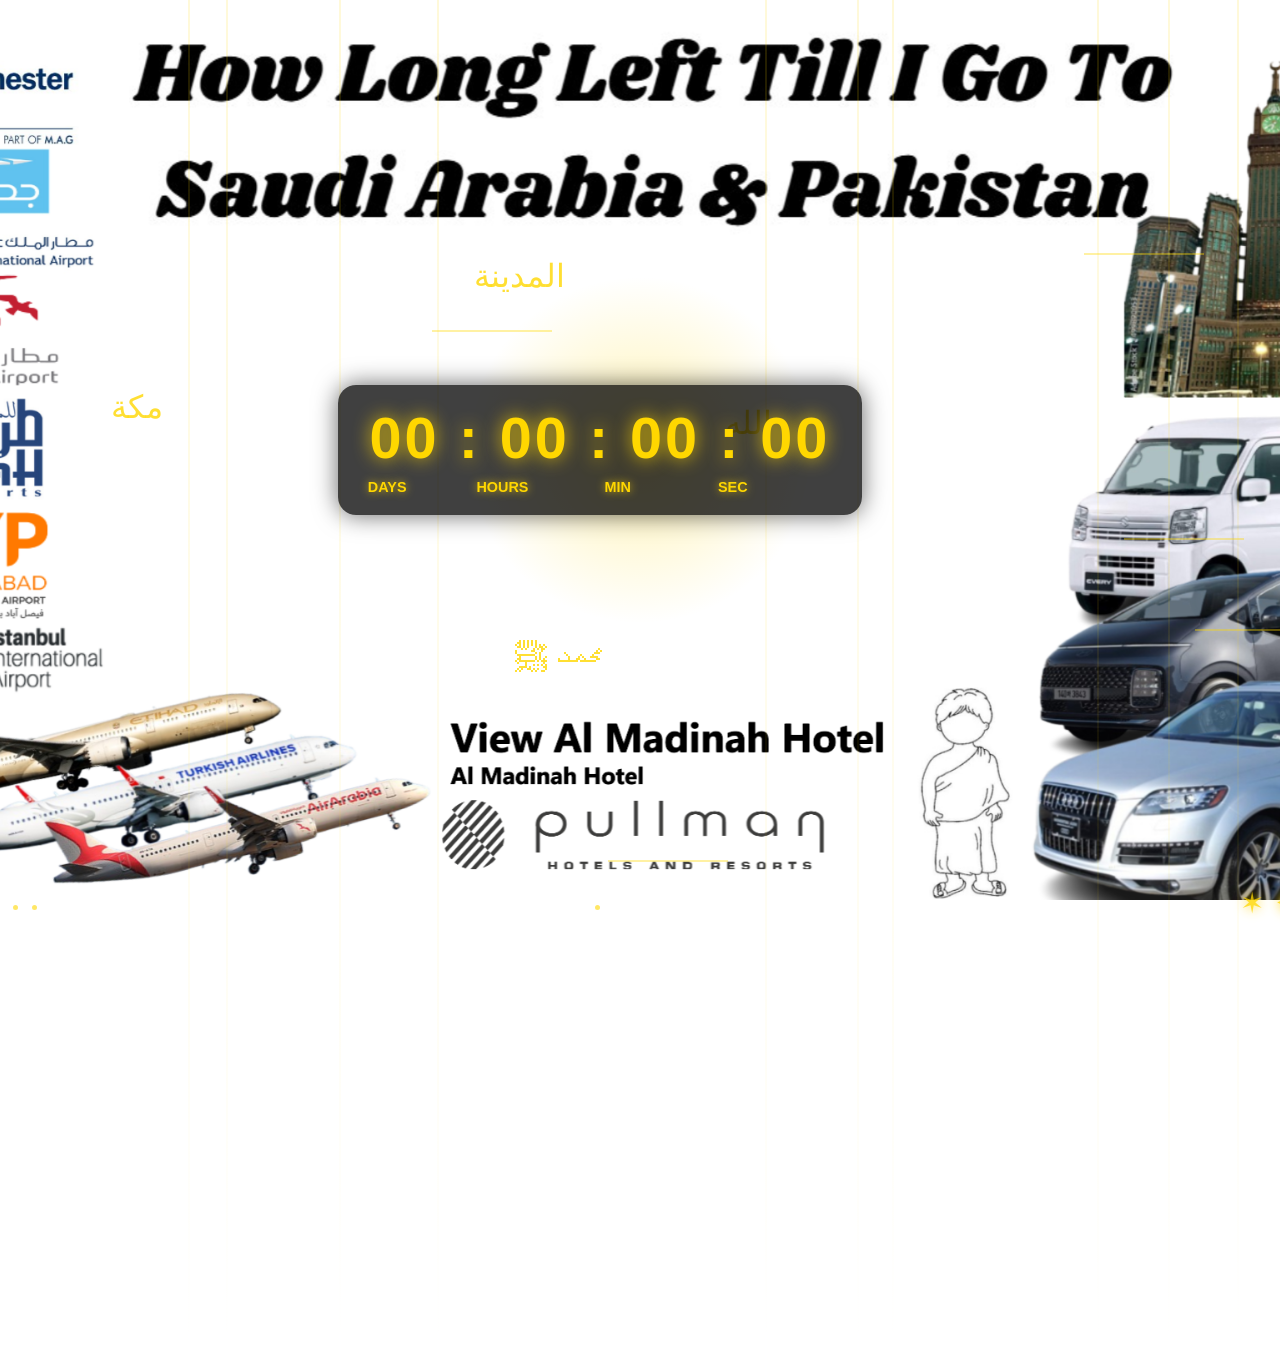
==== commit dc5ef2cb: "Add files via upload" ====
--- a/index.html
+++ b/index.html
@@ -2,29 +2,109 @@
 <html lang="en">
 <head>
 <meta charset="UTF-8">
-<title>Heavenly Lightning Countdown</title>
+<title>Heavenly Digital Countdown</title>
+
 <style>
     body {
         margin: 0;
         height: 100vh;
         background: url("hello.png") center/cover no-repeat fixed;
-        overflow: hidden;
         display: flex;
         justify-content: center;
         align-items: center;
-        font-family: sans-serif;
-        position: relative;
-    }
-
-    /* Soft descending beams */
+        overflow: hidden;
+        font-family: 'Segoe UI', sans-serif;
+    }
+/* Floating gold mist */
+.mist {
+    position: absolute;
+    width: 5px;
+    height: 5px;
+    background: rgba(255,215,0,0.75);
+    border-radius: 50%;
+    opacity: 0.8;
+    animation: mistFloat 10s linear infinite;
+    pointer-events: none;
+}
+
+@keyframes mistFloat {
+    0% { transform: translateY(0) scale(1); opacity: 0.8; }
+    100% { transform: translateY(-120vh) scale(0.4); opacity: 0; }
+}
+/* Floating geometric shapes */
+.shape {
+    position: absolute;
+    font-size: 1.8rem;
+    color: rgba(255,215,0,0.85);
+    opacity: 0.9;
+    animation: shapeFloat 9s linear infinite;
+    pointer-events: none;
+    text-shadow: 0 0 12px rgba(255,215,0,0.9);
+}
+
+@keyframes shapeFloat {
+    0% { transform: translateY(0) scale(1); opacity: 0.9; }
+    100% { transform: translateY(-120vh) scale(0.6); opacity: 0; }
+}
+
+
+   /* Black rounded box */
+.clock-box {
+    background: rgba(0,0,0,0.75);
+    padding: 20px 32px; /* slightly smaller */
+    border-radius: 18px;
+    display: flex;
+    flex-direction: column;
+    transform: translateX(-40px); /* adjust this number */
+
+    box-shadow: 0 0 25px rgba(0,0,0,0.6);
+    z-index: 10;
+}
+
+/* Digital numbers */
+.digits {
+    font-size: 3.6rem; /* smaller than 4.5rem */
+    letter-spacing: 3px;
+    color: #FFD700;
+    text-shadow: 0 0 18px rgba(255,215,0,0.9);
+    font-weight: 700;
+}
+
+/* Bold gold labels */
+.labels {
+    margin-top: 8px;
+    display: flex;
+    justify-content: space-between;
+    width: 100%;
+    color: #FFD700;
+    font-weight: 800;
+    font-size: 0.9rem; /* slightly smaller */
+    text-shadow: 0 0 8px rgba(255,215,0,0.8);
+}
+
+.labels span {
+    flex: 1;
+    transform: translateX(-40px); /* adjust this number */
+
+}
+
+    .labels span {
+        flex: 1;
+        text-align: center;
+    }
+
+    /* Heavenly lightning effects */
+    .beam, .arc, .halo, .symbol, .flash {
+        position: absolute;
+        pointer-events: none;
+    }
+
     .beam {
-        position: absolute;
-        top: -100vh;
         width: 2px;
         height: 200vh;
         background: linear-gradient(to bottom, rgba(255,215,0,0.4), rgba(255,215,0,0));
-        opacity: 0.6;
         animation: beamFall 4s linear infinite;
+        opacity: 0.5;
     }
 
     @keyframes beamFall {
@@ -32,15 +112,12 @@
         100% { transform: translateY(100vh); }
     }
 
-    /* Lightning arcs */
     .arc {
-        position: absolute;
-        width: 150px;
-        height: 3px;
-        background: rgba(255,215,0,0.7);
-        opacity: 0.7;
-        transform-origin: left center;
-        animation: arcFlash 1.8s ease-out infinite;
+        width: 120px;
+        height: 2px;
+        background: rgba(255,215,0,0.6);
+        animation: arcFlash 2s ease-in-out infinite;
+        opacity: 0.6;
     }
 
     @keyframes arcFlash {
@@ -50,31 +127,27 @@
         100% { opacity: 0; transform: scaleX(0.2) rotate(-10deg); }
     }
 
-    /* Halo pulse */
     .halo {
-        position: absolute;
-        width: 380px;
-        height: 380px;
+        width: 350px;
+        height: 350px;
         border-radius: 50%;
-        background: radial-gradient(circle, rgba(255,215,0,0.4), transparent 70%);
+        background: radial-gradient(circle, rgba(255,215,0,0.3), transparent 70%);
         animation: haloPulse 5s ease-in-out infinite;
-        pointer-events: none;
+        left: 50%;
+        top: 50%;
+        transform: translate(-50%, -50%);
     }
 
     @keyframes haloPulse {
-        0% { transform: scale(0.8); opacity: 0.4; }
-        50% { transform: scale(1.3); opacity: 0.7; }
-        100% { transform: scale(0.8); opacity: 0.4; }
-    }
-
-    /* Sacred symbol flickers */
+        0% { transform: translate(-50%, -50%) scale(0.8); opacity: 0.4; }
+        50% { transform: translate(-50%, -50%) scale(1.2); opacity: 0.7; }
+        100% { transform: translate(-50%, -50%) scale(0.8); opacity: 0.4; }
+    }
+
     .symbol {
-        position: absolute;
-        font-size: 3rem;
-        color: rgba(255,215,0,0.85);
-        opacity: 0;
+        font-size: 2rem;
+        color: rgba(255,215,0,0.8);
         animation: symbolFlash 6s ease-in-out infinite;
-        pointer-events: none;
     }
 
     @keyframes symbolFlash {
@@ -84,60 +157,71 @@
         100% { opacity: 0; }
     }
 
-    /* Soft flash moments */
     .flash {
-        position: absolute;
         inset: 0;
-        background: radial-gradient(circle, rgba(255,215,0,0.25), rgba(0,0,0,0.9));
+        background: radial-gradient(circle, rgba(255,215,0,0.2), rgba(0,0,0,0.8));
+        animation: flashPulse 7s ease-in-out infinite;
         opacity: 0;
-        animation: flashPulse 7s ease-in-out infinite;
-        pointer-events: none;
     }
 
     @keyframes flashPulse {
         0% { opacity: 0; }
-        8% { opacity: 0.4; }
+        8% { opacity: 0.3; }
         20% { opacity: 0; }
         100% { opacity: 0; }
     }
-
-    /* Floating gold mist */
-    .mist {
-        position: absolute;
-        width: 4px;
-        height: 4px;
-        background: rgba(255,215,0,0.7);
-        border-radius: 50%;
-        opacity: 0.7;
-        animation: mistFloat 10s linear infinite;
-    }
-
-    @keyframes mistFloat {
-        0% { transform: translateY(0) scale(1); opacity: 0.7; }
-        100% { transform: translateY(-120vh) scale(0.4); opacity: 0; }
-    }
-
-    /* BIGGER countdown */
-    .countdown {
-        position: relative;
-        z-index: 10;
-        color: #FFD700;
-        font-size: 6rem; /* BIGGER TIMER */
-        font-weight: bold;
-        text-shadow: 0 0 25px rgba(255,215,0,0.9);
-    }
 </style>
 </head>
+
 <body>
 
 <div class="halo"></div>
 <div class="flash"></div>
 
-<div class="countdown" id="countdown">Loading...</div>
+<div class="clock-box">
+    <div class="digits" id="digits">00 : 00 : 00 : 00</div>
+
+    <div class="labels">
+        <span>DAYS</span>
+        <span>HOURS</span>
+        <span>MIN</span>
+        <span>SEC</span>
+    </div>
+</div>
 
 <script>
-/* Create beams */
-for (let i = 0; i < 12; i++) {
+function updateCountdown() {
+    const target = new Date("2026-03-24T00:00:00").getTime();
+    const now = Date.now();
+    let diff = Math.max(0, target - now);
+
+    const d = Math.floor(diff / (1000 * 60 * 60 * 24));
+    const h = Math.floor((diff / (1000 * 60 * 60)) % 24);
+    const m = Math.floor((diff / (1000 * 60)) % 60);
+    const s = Math.floor((diff / 1000) % 60);
+
+    document.getElementById("digits").innerText =
+        `${String(d).padStart(2,'0')} : ${String(h).padStart(2,'0')} : ${String(m).padStart(2,'0')} : ${String(s).padStart(2,'0')}`;
+}
+
+
+/* Gold mist particles */
+setInterval(() => {
+    const m = document.createElement("div");
+    m.className = "mist";
+    m.style.left = Math.random() * 100 + "vw";
+    m.style.bottom = "-10px";
+    m.style.animationDuration = 6 + Math.random() * 5 + "s";
+    document.body.appendChild(m);
+
+    setTimeout(() => m.remove(), 12000);
+}, 350);
+
+setInterval(updateCountdown, 1000);
+updateCountdown();
+
+/* Lightning elements */
+for (let i = 0; i < 10; i++) {
     const b = document.createElement("div");
     b.className = "beam";
     b.style.left = Math.random() * 100 + "vw";
@@ -145,8 +229,7 @@
     document.body.appendChild(b);
 }
 
-/* Create arcs */
-for (let i = 0; i < 6; i++) {
+for (let i = 0; i < 5; i++) {
     const a = document.createElement("div");
     a.className = "arc";
     a.style.top = Math.random() * 100 + "vh";
@@ -155,7 +238,6 @@
     document.body.appendChild(a);
 }
 
-/* Sacred symbols */
 const words = ["الله", "محمد ﷺ", "مكة", "المدينة"];
 for (let i = 0; i < 4; i++) {
     const s = document.createElement("div");
@@ -167,31 +249,20 @@
     document.body.appendChild(s);
 }
 
-/* Mist */
+/* Floating geometric shapes */
+const shapes = ["✦", "✸", "✺", "✶", "✷"];
+
 setInterval(() => {
-    const m = document.createElement("div");
-    m.className = "mist";
-    m.style.left = Math.random() * 100 + "vw";
-    m.style.bottom = "-10px";
-    m.style.animationDuration = 6 + Math.random() * 4 + "s";
-    document.body.appendChild(m);
-    setTimeout(() => m.remove(), 12000);
-}, 300);
-
-/* Countdown */
-const target = new Date("2026-03-24T00:00:00").getTime();
-setInterval(() => {
-    const now = Date.now();
-    const diff = target - now;
-    if (diff < 0) {
-        countdown.innerText = "Time Reached";
-        return;
-    }
-    const d = Math.floor(diff / (1000 * 60 * 60 * 24));
-    const h = Math.floor((diff / (1000 * 60 * 60)) % 24);
-    const m = Math.floor((diff / (1000 * 60)) % 60);
-    countdown.innerText = `${d}d ${h}h ${m}m`;
-}, 1000);
+    const sh = document.createElement("div");
+    sh.className = "shape";
+    sh.innerText = shapes[Math.floor(Math.random() * shapes.length)];
+    sh.style.left = Math.random() * 100 + "vw";
+    sh.style.bottom = "-20px";
+    sh.style.animationDuration = 6 + Math.random() * 5 + "s";
+    document.body.appendChild(sh);
+
+    setTimeout(() => sh.remove(), 12000);
+}, 450);
 </script>
 
 </body>
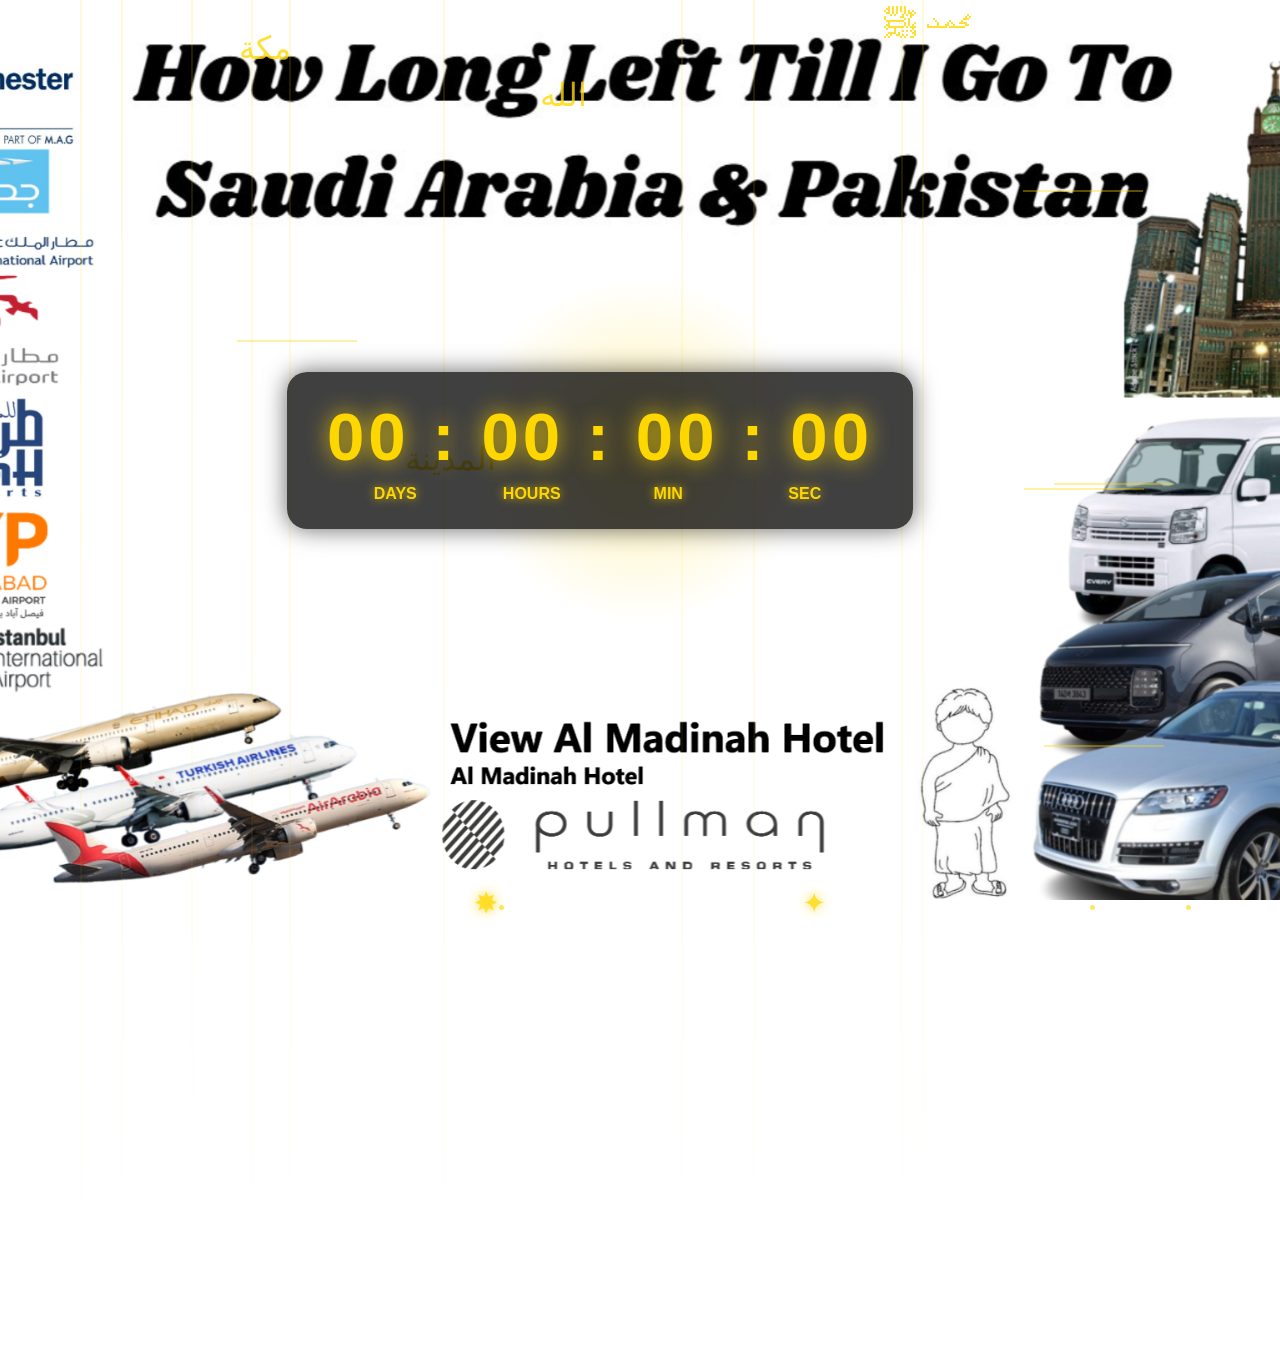
==== commit d4a82f0f: "Add files via upload" ====
--- a/index.html
+++ b/index.html
@@ -48,44 +48,44 @@
 }
 
 
-   /* Black rounded box */
+/* Black rounded box */
 .clock-box {
     background: rgba(0,0,0,0.75);
-    padding: 20px 32px; /* slightly smaller */
-    border-radius: 18px;
+    padding: 26px 40px; /* slightly larger again */
+    border-radius: 20px;
     display: flex;
     flex-direction: column;
-    transform: translateX(-40px); /* adjust this number */
-
+    align-items: center;
     box-shadow: 0 0 25px rgba(0,0,0,0.6);
     z-index: 10;
+    transform: translateX(-40px); /* keep your left shift */
 }
 
 /* Digital numbers */
 .digits {
-    font-size: 3.6rem; /* smaller than 4.5rem */
-    letter-spacing: 3px;
+    font-size: 4.2rem; /* bigger again */
+    letter-spacing: 4px;
     color: #FFD700;
-    text-shadow: 0 0 18px rgba(255,215,0,0.9);
+    text-shadow: 0 0 22px rgba(255,215,0,0.9);
     font-weight: 700;
 }
 
 /* Bold gold labels */
 .labels {
-    margin-top: 8px;
+    margin-top: 10px;
     display: flex;
     justify-content: space-between;
     width: 100%;
     color: #FFD700;
     font-weight: 800;
-    font-size: 0.9rem; /* slightly smaller */
-    text-shadow: 0 0 8px rgba(255,215,0,0.8);
+    font-size: 1rem; /* bold + readable */
+    text-shadow: 0 0 10px rgba(255,215,0,0.8);
 }
 
 .labels span {
     flex: 1;
-    transform: translateX(-40px); /* adjust this number */
-
+    text-align: center;
+}
 }
 
     .labels span {
